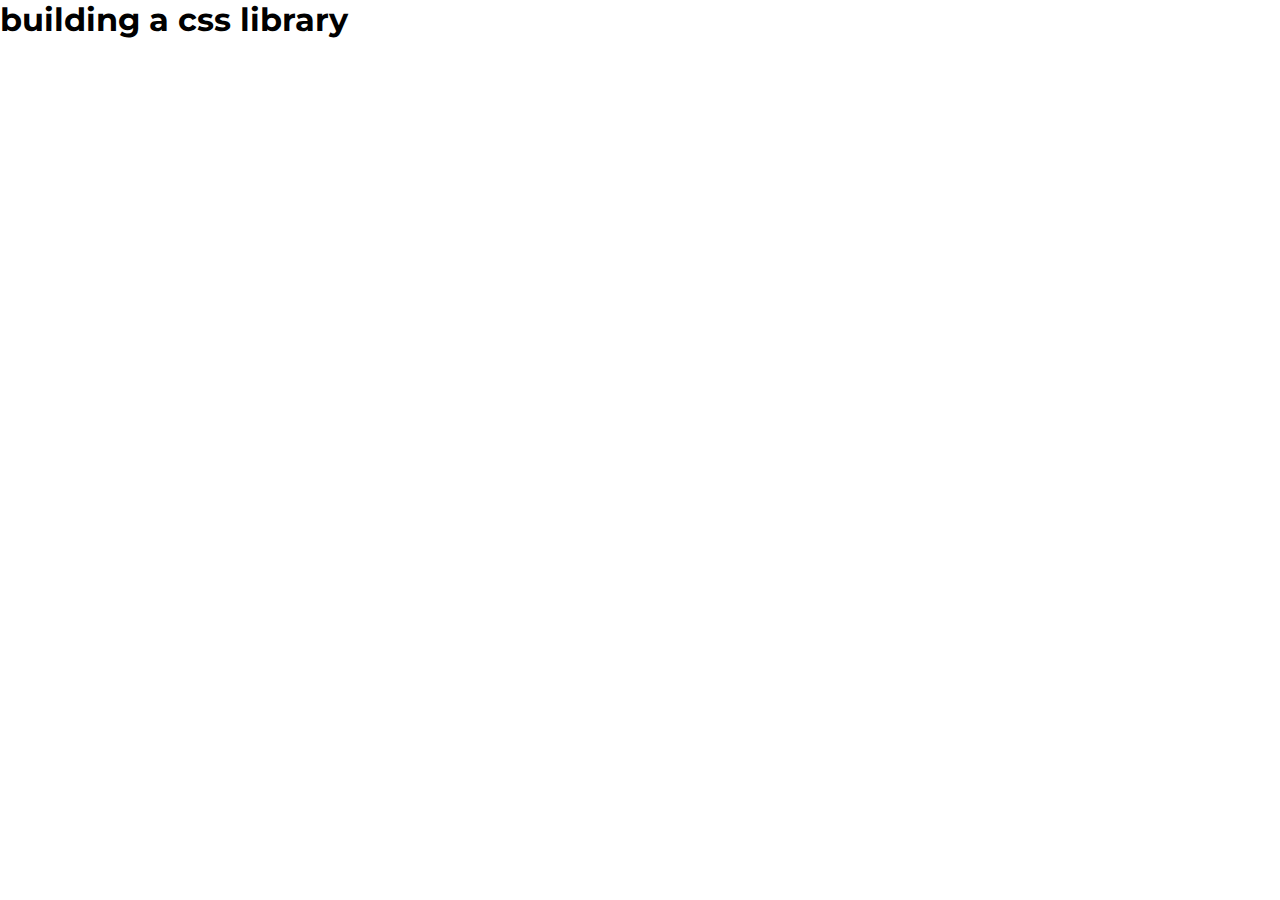
==== index.html @ c002b83b "add git to project" ====
<!DOCTYPE html>
<html lang="en">
<head>
    <meta charset="UTF-8">
    <meta http-equiv="X-UA-Compatible" content="IE=edge">
    <meta name="viewport" content="width=device-width, initial-scale=1.0">
    <link rel="stylesheet" href="./styles/main.css">
    <title>styler-mahdi</title>
</head>
<body>
    <h1>building a css library</h1>

</body>
</html>
---- styles/main.css ----
@import url("https://fonts.googleapis.com/css2?family=Rubik+Gemstones&display=swap");
@import url("https://fonts.googleapis.com/css2?family=Caveat&display=swap");
@import url("https://fonts.googleapis.com/css2?family=Montserrat&display=swap");
* {
  margin: 0;
}

body {
  font-family: "Montserrat";
}

ul {
  list-style-type: none;
}

a {
  text-decoration: none;
}/*# sourceMappingURL=main.css.map */
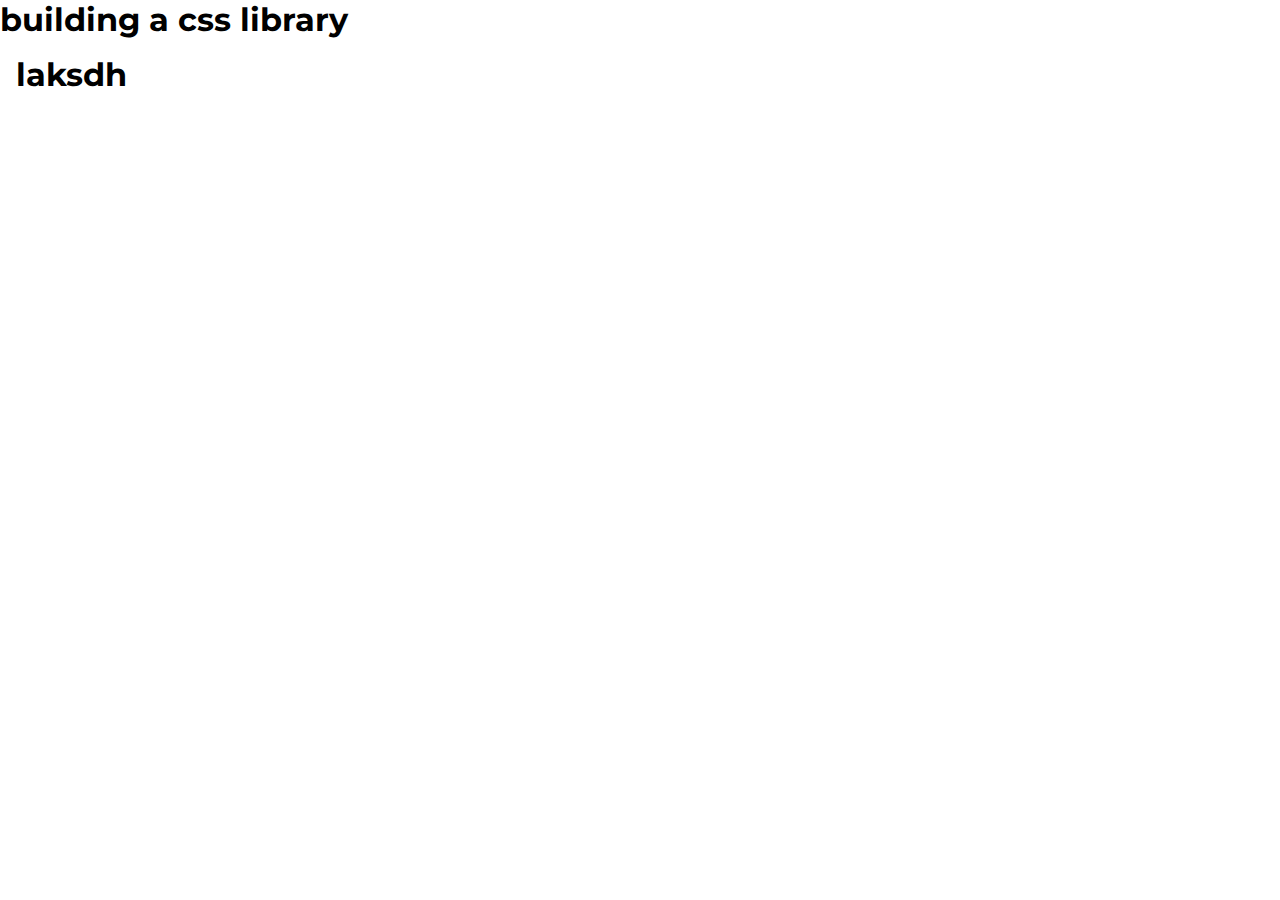
==== commit 215bc1e2: "adding creating text styles" ====
--- a/index.html
+++ b/index.html
@@ -8,7 +8,8 @@
     <title>styler-mahdi</title>
 </head>
 <body>
-    <h1>building a css library</h1>
-
+    <h1 class="gap-2">building a css library
+        <p>laksdh</p>
+    </h1>
 </body>
 </html>--- a/styles/main.css
+++ b/styles/main.css
@@ -15,4 +15,471 @@
 
 a {
   text-decoration: none;
+}
+
+.container {
+  width: 100vw;
+  margin: 0 auto;
+  padding: 0 1.5rem;
+  box-sizing: border-box;
+}
+
+.row {
+  display: flex;
+  flex-wrap: wrap;
+}
+
+.gap-0 > * {
+  padding: 0;
+}
+
+.gap-1 > * {
+  padding: 0.8rem;
+}
+
+.gap-2 > * {
+  padding: 1rem;
+}
+
+.gap-3 > * {
+  padding: 1.5rem;
+}
+
+.gap-4 > * {
+  padding: 1.8rem;
+}
+
+.gap-5 > * {
+  padding: 2.2rem;
+}
+
+.justify-content-flex-start {
+  justify-content: flex-start;
+}
+
+.justify-content-flex-end {
+  justify-content: flex-end;
+}
+
+.justify-content-center {
+  justify-content: center;
+}
+
+.justify-content-space-between {
+  justify-content: space-between;
+}
+
+.justify-content-space-around {
+  justify-content: space-around;
+}
+
+@media (min-width: 0) {
+  .col-1-s {
+    box-sizing: border-box;
+    flex-grow: 0;
+    width: 6.25% !important;
+  }
+  .col-2-s {
+    box-sizing: border-box;
+    flex-grow: 0;
+    width: 12.5% !important;
+  }
+  .col-3-s {
+    box-sizing: border-box;
+    flex-grow: 0;
+    width: 18.75% !important;
+  }
+  .col-4-s {
+    box-sizing: border-box;
+    flex-grow: 0;
+    width: 25% !important;
+  }
+  .col-5-s {
+    box-sizing: border-box;
+    flex-grow: 0;
+    width: 31.25% !important;
+  }
+  .col-6-s {
+    box-sizing: border-box;
+    flex-grow: 0;
+    width: 37.5% !important;
+  }
+  .col-7-s {
+    box-sizing: border-box;
+    flex-grow: 0;
+    width: 43.75% !important;
+  }
+  .col-8-s {
+    box-sizing: border-box;
+    flex-grow: 0;
+    width: 50% !important;
+  }
+  .col-9-s {
+    box-sizing: border-box;
+    flex-grow: 0;
+    width: 56.25% !important;
+  }
+  .col-10-s {
+    box-sizing: border-box;
+    flex-grow: 0;
+    width: 62.5% !important;
+  }
+  .col-11-s {
+    box-sizing: border-box;
+    flex-grow: 0;
+    width: 68.75% !important;
+  }
+  .col-12-s {
+    box-sizing: border-box;
+    flex-grow: 0;
+    width: 75% !important;
+  }
+  .col-13-s {
+    box-sizing: border-box;
+    flex-grow: 0;
+    width: 81.25% !important;
+  }
+  .col-14-s {
+    box-sizing: border-box;
+    flex-grow: 0;
+    width: 87.5% !important;
+  }
+  .col-15-s {
+    box-sizing: border-box;
+    flex-grow: 0;
+    width: 93.75% !important;
+  }
+  .col-16-s {
+    box-sizing: border-box;
+    flex-grow: 0;
+    width: 100% !important;
+  }
+}
+@media (min-width: 480px) {
+  .col-1-sm {
+    box-sizing: border-box;
+    flex-grow: 0;
+    width: 6.25% !important;
+  }
+  .col-2-sm {
+    box-sizing: border-box;
+    flex-grow: 0;
+    width: 12.5% !important;
+  }
+  .col-3-sm {
+    box-sizing: border-box;
+    flex-grow: 0;
+    width: 18.75% !important;
+  }
+  .col-4-sm {
+    box-sizing: border-box;
+    flex-grow: 0;
+    width: 25% !important;
+  }
+  .col-5-sm {
+    box-sizing: border-box;
+    flex-grow: 0;
+    width: 31.25% !important;
+  }
+  .col-6-sm {
+    box-sizing: border-box;
+    flex-grow: 0;
+    width: 37.5% !important;
+  }
+  .col-7-sm {
+    box-sizing: border-box;
+    flex-grow: 0;
+    width: 43.75% !important;
+  }
+  .col-8-sm {
+    box-sizing: border-box;
+    flex-grow: 0;
+    width: 50% !important;
+  }
+  .col-9-sm {
+    box-sizing: border-box;
+    flex-grow: 0;
+    width: 56.25% !important;
+  }
+  .col-10-sm {
+    box-sizing: border-box;
+    flex-grow: 0;
+    width: 62.5% !important;
+  }
+  .col-11-sm {
+    box-sizing: border-box;
+    flex-grow: 0;
+    width: 68.75% !important;
+  }
+  .col-12-sm {
+    box-sizing: border-box;
+    flex-grow: 0;
+    width: 75% !important;
+  }
+  .col-13-sm {
+    box-sizing: border-box;
+    flex-grow: 0;
+    width: 81.25% !important;
+  }
+  .col-14-sm {
+    box-sizing: border-box;
+    flex-grow: 0;
+    width: 87.5% !important;
+  }
+  .col-15-sm {
+    box-sizing: border-box;
+    flex-grow: 0;
+    width: 93.75% !important;
+  }
+  .col-16-sm {
+    box-sizing: border-box;
+    flex-grow: 0;
+    width: 100% !important;
+  }
+}
+@media (min-width: 720px) {
+  .col-1-md {
+    box-sizing: border-box;
+    flex-grow: 0;
+    width: 6.25% !important;
+  }
+  .col-2-md {
+    box-sizing: border-box;
+    flex-grow: 0;
+    width: 12.5% !important;
+  }
+  .col-3-md {
+    box-sizing: border-box;
+    flex-grow: 0;
+    width: 18.75% !important;
+  }
+  .col-4-md {
+    box-sizing: border-box;
+    flex-grow: 0;
+    width: 25% !important;
+  }
+  .col-5-md {
+    box-sizing: border-box;
+    flex-grow: 0;
+    width: 31.25% !important;
+  }
+  .col-6-md {
+    box-sizing: border-box;
+    flex-grow: 0;
+    width: 37.5% !important;
+  }
+  .col-7-md {
+    box-sizing: border-box;
+    flex-grow: 0;
+    width: 43.75% !important;
+  }
+  .col-8-md {
+    box-sizing: border-box;
+    flex-grow: 0;
+    width: 50% !important;
+  }
+  .col-9-md {
+    box-sizing: border-box;
+    flex-grow: 0;
+    width: 56.25% !important;
+  }
+  .col-10-md {
+    box-sizing: border-box;
+    flex-grow: 0;
+    width: 62.5% !important;
+  }
+  .col-11-md {
+    box-sizing: border-box;
+    flex-grow: 0;
+    width: 68.75% !important;
+  }
+  .col-12-md {
+    box-sizing: border-box;
+    flex-grow: 0;
+    width: 75% !important;
+  }
+  .col-13-md {
+    box-sizing: border-box;
+    flex-grow: 0;
+    width: 81.25% !important;
+  }
+  .col-14-md {
+    box-sizing: border-box;
+    flex-grow: 0;
+    width: 87.5% !important;
+  }
+  .col-15-md {
+    box-sizing: border-box;
+    flex-grow: 0;
+    width: 93.75% !important;
+  }
+  .col-16-md {
+    box-sizing: border-box;
+    flex-grow: 0;
+    width: 100% !important;
+  }
+}
+@media (min-width: 960px) {
+  .col-1-lg {
+    box-sizing: border-box;
+    flex-grow: 0;
+    width: 6.25% !important;
+  }
+  .col-2-lg {
+    box-sizing: border-box;
+    flex-grow: 0;
+    width: 12.5% !important;
+  }
+  .col-3-lg {
+    box-sizing: border-box;
+    flex-grow: 0;
+    width: 18.75% !important;
+  }
+  .col-4-lg {
+    box-sizing: border-box;
+    flex-grow: 0;
+    width: 25% !important;
+  }
+  .col-5-lg {
+    box-sizing: border-box;
+    flex-grow: 0;
+    width: 31.25% !important;
+  }
+  .col-6-lg {
+    box-sizing: border-box;
+    flex-grow: 0;
+    width: 37.5% !important;
+  }
+  .col-7-lg {
+    box-sizing: border-box;
+    flex-grow: 0;
+    width: 43.75% !important;
+  }
+  .col-8-lg {
+    box-sizing: border-box;
+    flex-grow: 0;
+    width: 50% !important;
+  }
+  .col-9-lg {
+    box-sizing: border-box;
+    flex-grow: 0;
+    width: 56.25% !important;
+  }
+  .col-10-lg {
+    box-sizing: border-box;
+    flex-grow: 0;
+    width: 62.5% !important;
+  }
+  .col-11-lg {
+    box-sizing: border-box;
+    flex-grow: 0;
+    width: 68.75% !important;
+  }
+  .col-12-lg {
+    box-sizing: border-box;
+    flex-grow: 0;
+    width: 75% !important;
+  }
+  .col-13-lg {
+    box-sizing: border-box;
+    flex-grow: 0;
+    width: 81.25% !important;
+  }
+  .col-14-lg {
+    box-sizing: border-box;
+    flex-grow: 0;
+    width: 87.5% !important;
+  }
+  .col-15-lg {
+    box-sizing: border-box;
+    flex-grow: 0;
+    width: 93.75% !important;
+  }
+  .col-16-lg {
+    box-sizing: border-box;
+    flex-grow: 0;
+    width: 100% !important;
+  }
+}
+@media (min-width: ) {
+  .col-1-xlg {
+    box-sizing: border-box;
+    flex-grow: 0;
+    width: 6.25% !important;
+  }
+  .col-2-xlg {
+    box-sizing: border-box;
+    flex-grow: 0;
+    width: 12.5% !important;
+  }
+  .col-3-xlg {
+    box-sizing: border-box;
+    flex-grow: 0;
+    width: 18.75% !important;
+  }
+  .col-4-xlg {
+    box-sizing: border-box;
+    flex-grow: 0;
+    width: 25% !important;
+  }
+  .col-5-xlg {
+    box-sizing: border-box;
+    flex-grow: 0;
+    width: 31.25% !important;
+  }
+  .col-6-xlg {
+    box-sizing: border-box;
+    flex-grow: 0;
+    width: 37.5% !important;
+  }
+  .col-7-xlg {
+    box-sizing: border-box;
+    flex-grow: 0;
+    width: 43.75% !important;
+  }
+  .col-8-xlg {
+    box-sizing: border-box;
+    flex-grow: 0;
+    width: 50% !important;
+  }
+  .col-9-xlg {
+    box-sizing: border-box;
+    flex-grow: 0;
+    width: 56.25% !important;
+  }
+  .col-10-xlg {
+    box-sizing: border-box;
+    flex-grow: 0;
+    width: 62.5% !important;
+  }
+  .col-11-xlg {
+    box-sizing: border-box;
+    flex-grow: 0;
+    width: 68.75% !important;
+  }
+  .col-12-xlg {
+    box-sizing: border-box;
+    flex-grow: 0;
+    width: 75% !important;
+  }
+  .col-13-xlg {
+    box-sizing: border-box;
+    flex-grow: 0;
+    width: 81.25% !important;
+  }
+  .col-14-xlg {
+    box-sizing: border-box;
+    flex-grow: 0;
+    width: 87.5% !important;
+  }
+  .col-15-xlg {
+    box-sizing: border-box;
+    flex-grow: 0;
+    width: 93.75% !important;
+  }
+  .col-16-xlg {
+    box-sizing: border-box;
+    flex-grow: 0;
+    width: 100% !important;
+  }
 }/*# sourceMappingURL=main.css.map */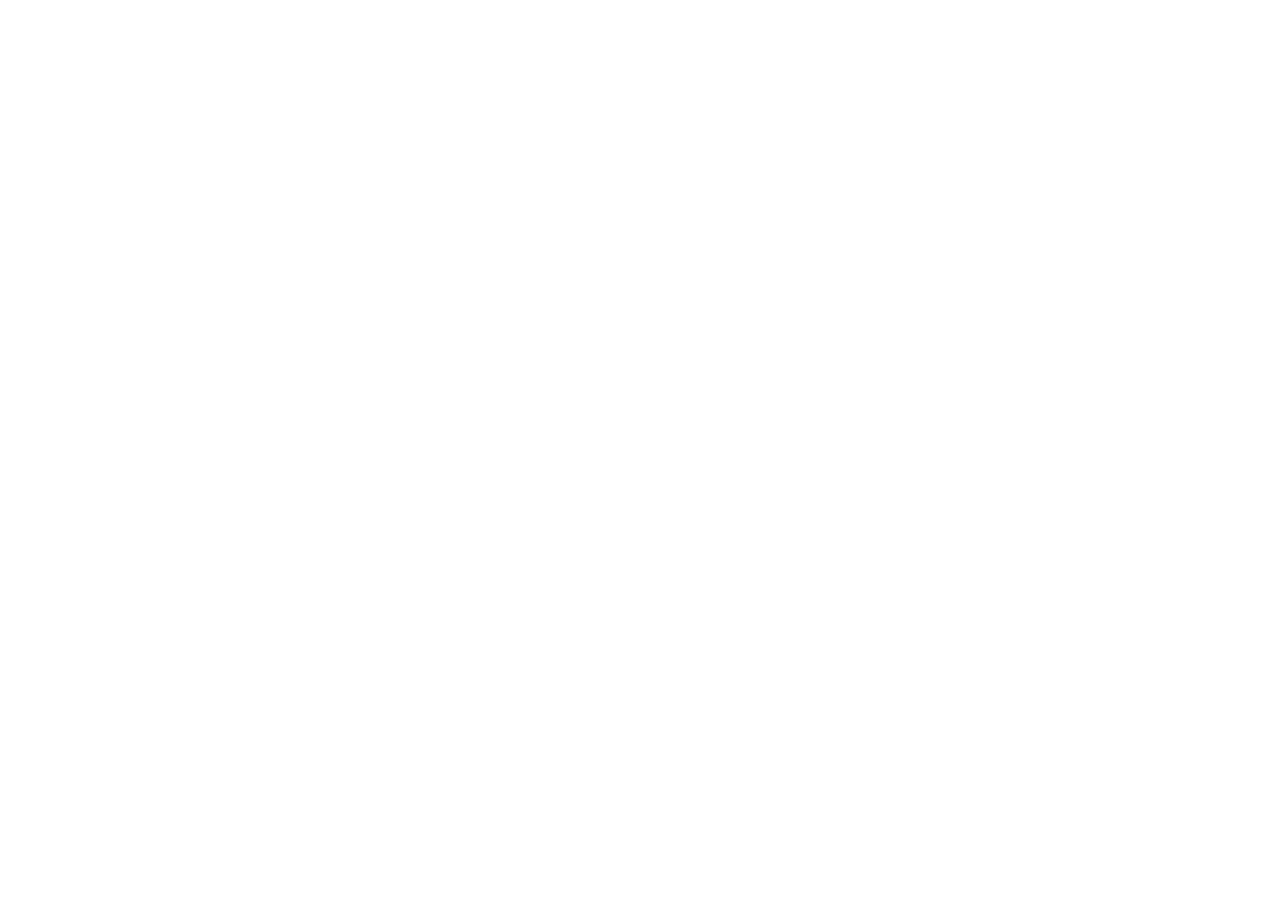
==== commit b31d97f5: "end sass" ====
--- a/index.html
+++ b/index.html
@@ -8,8 +8,6 @@
     <title>styler-mahdi</title>
 </head>
 <body>
-    <h1 class="gap-2">building a css library
-        <p>laksdh</p>
-    </h1>
+   
 </body>
 </html>--- a/styles/main.css
+++ b/styles/main.css
@@ -1,6 +1,138 @@
 @import url("https://fonts.googleapis.com/css2?family=Rubik+Gemstones&display=swap");
 @import url("https://fonts.googleapis.com/css2?family=Caveat&display=swap");
 @import url("https://fonts.googleapis.com/css2?family=Montserrat&display=swap");
+.text-primary {
+  color: rgb(133, 46, 209);
+}
+
+.hover-text-primary:hover {
+  color: rgb(133, 46, 209);
+}
+
+.bg-primary {
+  background-color: rgb(133, 46, 209);
+}
+
+.text-secondary {
+  color: rgb(108, 108, 108);
+}
+
+.hover-text-secondary:hover {
+  color: rgb(108, 108, 108);
+}
+
+.bg-secondary {
+  background-color: rgb(108, 108, 108);
+}
+
+.text-info {
+  color: rgb(0, 200, 255);
+}
+
+.hover-text-info:hover {
+  color: rgb(0, 200, 255);
+}
+
+.bg-info {
+  background-color: rgb(0, 200, 255);
+}
+
+.text-blue {
+  color: #252be2;
+}
+
+.hover-text-blue:hover {
+  color: #252be2;
+}
+
+.bg-blue {
+  background-color: #252be2;
+}
+
+.text-red {
+  color: #d81c1c;
+}
+
+.hover-text-red:hover {
+  color: #d81c1c;
+}
+
+.bg-red {
+  background-color: #d81c1c;
+}
+
+.text-yellow {
+  color: #e0e014;
+}
+
+.hover-text-yellow:hover {
+  color: #e0e014;
+}
+
+.bg-yellow {
+  background-color: #e0e014;
+}
+
+.text-green {
+  color: #14dc2e;
+}
+
+.hover-text-green:hover {
+  color: #14dc2e;
+}
+
+.bg-green {
+  background-color: #14dc2e;
+}
+
+.text-orange {
+  color: #ffb429;
+}
+
+.hover-text-orange:hover {
+  color: #ffb429;
+}
+
+.bg-orange {
+  background-color: #ffb429;
+}
+
+.text-black {
+  color: black;
+}
+
+.hover-text-black:hover {
+  color: black;
+}
+
+.bg-black {
+  background-color: black;
+}
+
+.text-white {
+  color: white;
+}
+
+.hover-text-white:hover {
+  color: white;
+}
+
+.bg-white {
+  background-color: white;
+}
+
+.text-light {
+  color: rgb(193, 191, 191);
+}
+
+.hover-text-light:hover {
+  color: rgb(193, 191, 191);
+}
+
+.bg-light {
+  background-color: rgb(193, 191, 191);
+}
+
 * {
   margin: 0;
 }
@@ -401,7 +533,7 @@
     width: 100% !important;
   }
 }
-@media (min-width: ) {
+@media (min-width: 1200px) {
   .col-1-xlg {
     box-sizing: border-box;
     flex-grow: 0;
@@ -482,4 +614,715 @@
     flex-grow: 0;
     width: 100% !important;
   }
+}
+.p-1 {
+  padding: 1rem;
+}
+
+.p-2 {
+  padding: 2rem;
+}
+
+.p-3 {
+  padding: 3rem;
+}
+
+.p-4 {
+  padding: 4rem;
+}
+
+.p-5 {
+  padding: 5rem;
+}
+
+.m-1 {
+  margin: 1rem;
+}
+
+.m-2 {
+  margin: 2rem;
+}
+
+.m-3 {
+  margin: 3rem;
+}
+
+.m-4 {
+  margin: 4rem;
+}
+
+.m-5 {
+  margin: 5rem;
+}
+
+.pr-1 {
+  padding-right: 1rem;
+}
+
+.pr-2 {
+  padding-right: 2rem;
+}
+
+.pr-3 {
+  padding-right: 3rem;
+}
+
+.pr-4 {
+  padding-right: 4rem;
+}
+
+.pr-5 {
+  padding-right: 5rem;
+}
+
+.pl-1 {
+  padding-left: 1rem;
+}
+
+.pl-2 {
+  padding-left: 2rem;
+}
+
+.pl-3 {
+  padding-left: 3rem;
+}
+
+.pl-4 {
+  padding-left: 4rem;
+}
+
+.pl-5 {
+  padding-left: 5rem;
+}
+
+.pt-1 {
+  padding-top: 1rem;
+}
+
+.pt-2 {
+  padding-top: 2rem;
+}
+
+.pt-3 {
+  padding-top: 3rem;
+}
+
+.pt-4 {
+  padding-top: 4rem;
+}
+
+.pt-5 {
+  padding-top: 5rem;
+}
+
+.pb-1 {
+  padding-bottom: 1rem;
+}
+
+.pb-2 {
+  padding-bottom: 2rem;
+}
+
+.pb-3 {
+  padding-bottom: 3rem;
+}
+
+.pb-4 {
+  padding-bottom: 4rem;
+}
+
+.pb-5 {
+  padding-bottom: 5rem;
+}
+
+.mt-1 {
+  margin-top: 1rem;
+}
+
+.mt-2 {
+  margin-top: 2rem;
+}
+
+.mt-3 {
+  margin-top: 3rem;
+}
+
+.mt-4 {
+  margin-top: 4rem;
+}
+
+.mt-5 {
+  margin-top: 5rem;
+}
+
+.mr-1 {
+  margin-right: 1rem;
+}
+
+.mr-2 {
+  margin-right: 2rem;
+}
+
+.mr-3 {
+  margin-right: 3rem;
+}
+
+.mr-4 {
+  margin-right: 4rem;
+}
+
+.mr-5 {
+  margin-right: 5rem;
+}
+
+.ml-1 {
+  margin-left: 1rem;
+}
+
+.ml-2 {
+  margin-left: 2rem;
+}
+
+.ml-3 {
+  margin-left: 3rem;
+}
+
+.ml-4 {
+  margin-left: 4rem;
+}
+
+.ml-5 {
+  margin-left: 5rem;
+}
+
+.mb-1 {
+  margin-bottom: 1rem;
+}
+
+.mb-2 {
+  margin-bottom: 2rem;
+}
+
+.mb-3 {
+  margin-bottom: 3rem;
+}
+
+.mb-4 {
+  margin-bottom: 4rem;
+}
+
+.mb-5 {
+  margin-bottom: 5rem;
+}
+
+.o-1 {
+  opacity: 0.1;
+}
+
+.o-2 {
+  opacity: 0.2;
+}
+
+.o-3 {
+  opacity: 0.3;
+}
+
+.o-4 {
+  opacity: 0.4;
+}
+
+.o-5 {
+  opacity: 0.5;
+}
+
+.o-6 {
+  opacity: 0.6;
+}
+
+.o-7 {
+  opacity: 0.7;
+}
+
+.o-8 {
+  opacity: 0.8;
+}
+
+.o-9 {
+  opacity: 0.9;
+}
+
+.o-10 {
+  opacity: 1;
+}
+
+.radius-1 {
+  border-radius: 0.1rem;
+}
+
+.radius-2 {
+  border-radius: 0.2rem;
+}
+
+.radius-3 {
+  border-radius: 0.3rem;
+}
+
+.radius-4 {
+  border-radius: 0.4rem;
+}
+
+.radius-5 {
+  border-radius: 0.5rem;
+}
+
+.radius-6 {
+  border-radius: 0.6rem;
+}
+
+.radius-7 {
+  border-radius: 0.7rem;
+}
+
+.radius-8 {
+  border-radius: 0.8rem;
+}
+
+.radius-9 {
+  border-radius: 0.9rem;
+}
+
+.radius-10 {
+  border-radius: 1rem;
+}
+
+.rounded {
+  border-radius: 50%;
+}
+
+.d-none {
+  display: none;
+}
+
+.d-block {
+  display: block;
+}
+
+.d-flex {
+  display: flex;
+}
+
+.d-inline {
+  display: inline;
+}
+
+.d-inline-block {
+  display: inline-block;
+}
+
+.card {
+  display: block;
+  padding: 1rem;
+  border: 1rem solid rgb(213, 206, 206);
+  box-shadow: 1rem;
+  border-radius: 0.3rem;
+}
+.card .card-title {
+  font-size: 1rem;
+  padding-bottom: 1rem;
+  font-weight: 700;
+}
+.card .card-body {
+  font-size: 1rem;
+}
+.card .card-body a {
+  text-decoration: underline;
+}
+.card .card-footer {
+  color: rgb(215, 199, 199);
+  font-size: 1.2rem;
+}
+
+.navbar, .navbar-light, .navbar-white, .navbar-black, .navbar-orange, .navbar-green, .navbar-yellow, .navbar-red, .navbar-blue, .navbar-info, .navbar-secondary, .navbar-primary {
+  width: 100%;
+  display: flex;
+  align-items: center;
+  justify-content: space-between;
+  box-sizing: border-box;
+}
+
+.navbar, .navbar-light, .navbar-white, .navbar-black, .navbar-orange, .navbar-green, .navbar-yellow, .navbar-red, .navbar-blue, .navbar-info, .navbar-secondary, .navbar-primary {
+  padding: 1.2rem;
+  box-shadow: 1px 4px 7px rgba(14, 13, 13, 0.1);
+}
+.navbar .navbar-brand, .navbar-light .navbar-brand, .navbar-white .navbar-brand, .navbar-black .navbar-brand, .navbar-orange .navbar-brand, .navbar-green .navbar-brand, .navbar-yellow .navbar-brand, .navbar-red .navbar-brand, .navbar-blue .navbar-brand, .navbar-info .navbar-brand, .navbar-secondary .navbar-brand, .navbar-primary .navbar-brand {
+  font-family: "Rubik Gemstones";
+  font-size: 2.2 rem;
+}
+.navbar .navbar-items, .navbar-light .navbar-items, .navbar-white .navbar-items, .navbar-black .navbar-items, .navbar-orange .navbar-items, .navbar-green .navbar-items, .navbar-yellow .navbar-items, .navbar-red .navbar-items, .navbar-blue .navbar-items, .navbar-info .navbar-items, .navbar-secondary .navbar-items, .navbar-primary .navbar-items {
+  display: flex;
+  align-items: center;
+  justify-content: flex-end;
+}
+.navbar .navbar-items > *, .navbar-light .navbar-items > *, .navbar-white .navbar-items > *, .navbar-black .navbar-items > *, .navbar-orange .navbar-items > *, .navbar-green .navbar-items > *, .navbar-yellow .navbar-items > *, .navbar-red .navbar-items > *, .navbar-blue .navbar-items > *, .navbar-info .navbar-items > *, .navbar-secondary .navbar-items > *, .navbar-primary .navbar-items > * {
+  margin: 0 5px;
+}
+
+.navbar-primary {
+  background-color: rgb(133, 46, 209);
+}
+
+.navbar-secondary {
+  background-color: rgb(108, 108, 108);
+}
+
+.navbar-info {
+  background-color: rgb(0, 200, 255);
+}
+
+.navbar-blue {
+  background-color: #252be2;
+}
+
+.navbar-red {
+  background-color: #d81c1c;
+}
+
+.navbar-yellow {
+  background-color: #e0e014;
+}
+
+.navbar-green {
+  background-color: #14dc2e;
+}
+
+.navbar-orange {
+  background-color: #ffb429;
+}
+
+.navbar-black {
+  background-color: black;
+}
+
+.navbar-white {
+  background-color: white;
+}
+
+.navbar-light {
+  background-color: rgb(193, 191, 191);
+}
+
+.note {
+  font-family: "Caveat";
+}
+
+.mark {
+  font-family: "Rubik Gemstones";
+  font-size: 2rem;
+}
+
+.btn {
+  text-decoration: none;
+  cursor: pointer;
+  display: inline-block;
+  border: 0;
+  padding: 1rem;
+  border-radius: 1rem;
+  background-color: #fff;
+}
+
+.btn-primary {
+  text-decoration: none;
+  cursor: pointer;
+  display: inline-block;
+  border: 0;
+  padding: 1rem;
+  border-radius: 1rem;
+  background-color: rgb(133, 46, 209);
+}
+.btn-primary:hover {
+  background-color: #964bd7;
+}
+
+.btn-outline-primary {
+  text-decoration: none;
+  cursor: pointer;
+  display: inline-block;
+  border: 0;
+  padding: 1rem;
+  border-radius: 1rem;
+  background-color: #fff;
+  border: 1rem solid rgb(133, 46, 209);
+}
+.btn-outline-primary:hover {
+  background-color: rgb(133, 46, 209);
+}
+
+.btn-secondary {
+  text-decoration: none;
+  cursor: pointer;
+  display: inline-block;
+  border: 0;
+  padding: 1rem;
+  border-radius: 1rem;
+  background-color: rgb(108, 108, 108);
+}
+.btn-secondary:hover {
+  background-color: #7e7e7e;
+}
+
+.btn-outline-secondary {
+  text-decoration: none;
+  cursor: pointer;
+  display: inline-block;
+  border: 0;
+  padding: 1rem;
+  border-radius: 1rem;
+  background-color: #fff;
+  border: 1rem solid rgb(108, 108, 108);
+}
+.btn-outline-secondary:hover {
+  background-color: rgb(108, 108, 108);
+}
+
+.btn-info {
+  text-decoration: none;
+  cursor: pointer;
+  display: inline-block;
+  border: 0;
+  padding: 1rem;
+  border-radius: 1rem;
+  background-color: rgb(0, 200, 255);
+}
+.btn-info:hover {
+  background-color: #24d0ff;
+}
+
+.btn-outline-info {
+  text-decoration: none;
+  cursor: pointer;
+  display: inline-block;
+  border: 0;
+  padding: 1rem;
+  border-radius: 1rem;
+  background-color: #fff;
+  border: 1rem solid rgb(0, 200, 255);
+}
+.btn-outline-info:hover {
+  background-color: rgb(0, 200, 255);
+}
+
+.btn-blue {
+  text-decoration: none;
+  cursor: pointer;
+  display: inline-block;
+  border: 0;
+  padding: 1rem;
+  border-radius: 1rem;
+  background-color: #252be2;
+}
+.btn-blue:hover {
+  background-color: #454ae6;
+}
+
+.btn-outline-blue {
+  text-decoration: none;
+  cursor: pointer;
+  display: inline-block;
+  border: 0;
+  padding: 1rem;
+  border-radius: 1rem;
+  background-color: #fff;
+  border: 1rem solid #252be2;
+}
+.btn-outline-blue:hover {
+  background-color: #252be2;
+}
+
+.btn-red {
+  text-decoration: none;
+  cursor: pointer;
+  display: inline-block;
+  border: 0;
+  padding: 1rem;
+  border-radius: 1rem;
+  background-color: #d81c1c;
+}
+.btn-red:hover {
+  background-color: #e53333;
+}
+
+.btn-outline-red {
+  text-decoration: none;
+  cursor: pointer;
+  display: inline-block;
+  border: 0;
+  padding: 1rem;
+  border-radius: 1rem;
+  background-color: #fff;
+  border: 1rem solid #d81c1c;
+}
+.btn-outline-red:hover {
+  background-color: #d81c1c;
+}
+
+.btn-yellow {
+  text-decoration: none;
+  cursor: pointer;
+  display: inline-block;
+  border: 0;
+  padding: 1rem;
+  border-radius: 1rem;
+  background-color: #e0e014;
+}
+.btn-yellow:hover {
+  background-color: #ecec2c;
+}
+
+.btn-outline-yellow {
+  text-decoration: none;
+  cursor: pointer;
+  display: inline-block;
+  border: 0;
+  padding: 1rem;
+  border-radius: 1rem;
+  background-color: #fff;
+  border: 1rem solid #e0e014;
+}
+.btn-outline-yellow:hover {
+  background-color: #e0e014;
+}
+
+.btn-green {
+  text-decoration: none;
+  cursor: pointer;
+  display: inline-block;
+  border: 0;
+  padding: 1rem;
+  border-radius: 1rem;
+  background-color: #14dc2e;
+}
+.btn-green:hover {
+  background-color: #28eb42;
+}
+
+.btn-outline-green {
+  text-decoration: none;
+  cursor: pointer;
+  display: inline-block;
+  border: 0;
+  padding: 1rem;
+  border-radius: 1rem;
+  background-color: #fff;
+  border: 1rem solid #14dc2e;
+}
+.btn-outline-green:hover {
+  background-color: #14dc2e;
+}
+
+.btn-orange {
+  text-decoration: none;
+  cursor: pointer;
+  display: inline-block;
+  border: 0;
+  padding: 1rem;
+  border-radius: 1rem;
+  background-color: #ffb429;
+}
+.btn-orange:hover {
+  background-color: #ffc14d;
+}
+
+.btn-outline-orange {
+  text-decoration: none;
+  cursor: pointer;
+  display: inline-block;
+  border: 0;
+  padding: 1rem;
+  border-radius: 1rem;
+  background-color: #fff;
+  border: 1rem solid #ffb429;
+}
+.btn-outline-orange:hover {
+  background-color: #ffb429;
+}
+
+.btn-black {
+  text-decoration: none;
+  cursor: pointer;
+  display: inline-block;
+  border: 0;
+  padding: 1rem;
+  border-radius: 1rem;
+  background-color: black;
+}
+.btn-black:hover {
+  background-color: #121212;
+}
+
+.btn-outline-black {
+  text-decoration: none;
+  cursor: pointer;
+  display: inline-block;
+  border: 0;
+  padding: 1rem;
+  border-radius: 1rem;
+  background-color: #fff;
+  border: 1rem solid black;
+}
+.btn-outline-black:hover {
+  background-color: black;
+}
+
+.btn-white {
+  text-decoration: none;
+  cursor: pointer;
+  display: inline-block;
+  border: 0;
+  padding: 1rem;
+  border-radius: 1rem;
+  background-color: white;
+}
+.btn-white:hover {
+  background-color: white;
+}
+
+.btn-outline-white {
+  text-decoration: none;
+  cursor: pointer;
+  display: inline-block;
+  border: 0;
+  padding: 1rem;
+  border-radius: 1rem;
+  background-color: #fff;
+  border: 1rem solid white;
+}
+.btn-outline-white:hover {
+  background-color: white;
+}
+
+.btn-light {
+  text-decoration: none;
+  cursor: pointer;
+  display: inline-block;
+  border: 0;
+  padding: 1rem;
+  border-radius: 1rem;
+  background-color: rgb(193, 191, 191);
+}
+.btn-light:hover {
+  background-color: #d3d1d1;
+}
+
+.btn-outline-light {
+  text-decoration: none;
+  cursor: pointer;
+  display: inline-block;
+  border: 0;
+  padding: 1rem;
+  border-radius: 1rem;
+  background-color: #fff;
+  border: 1rem solid rgb(193, 191, 191);
+}
+.btn-outline-light:hover {
+  background-color: rgb(193, 191, 191);
 }/*# sourceMappingURL=main.css.map */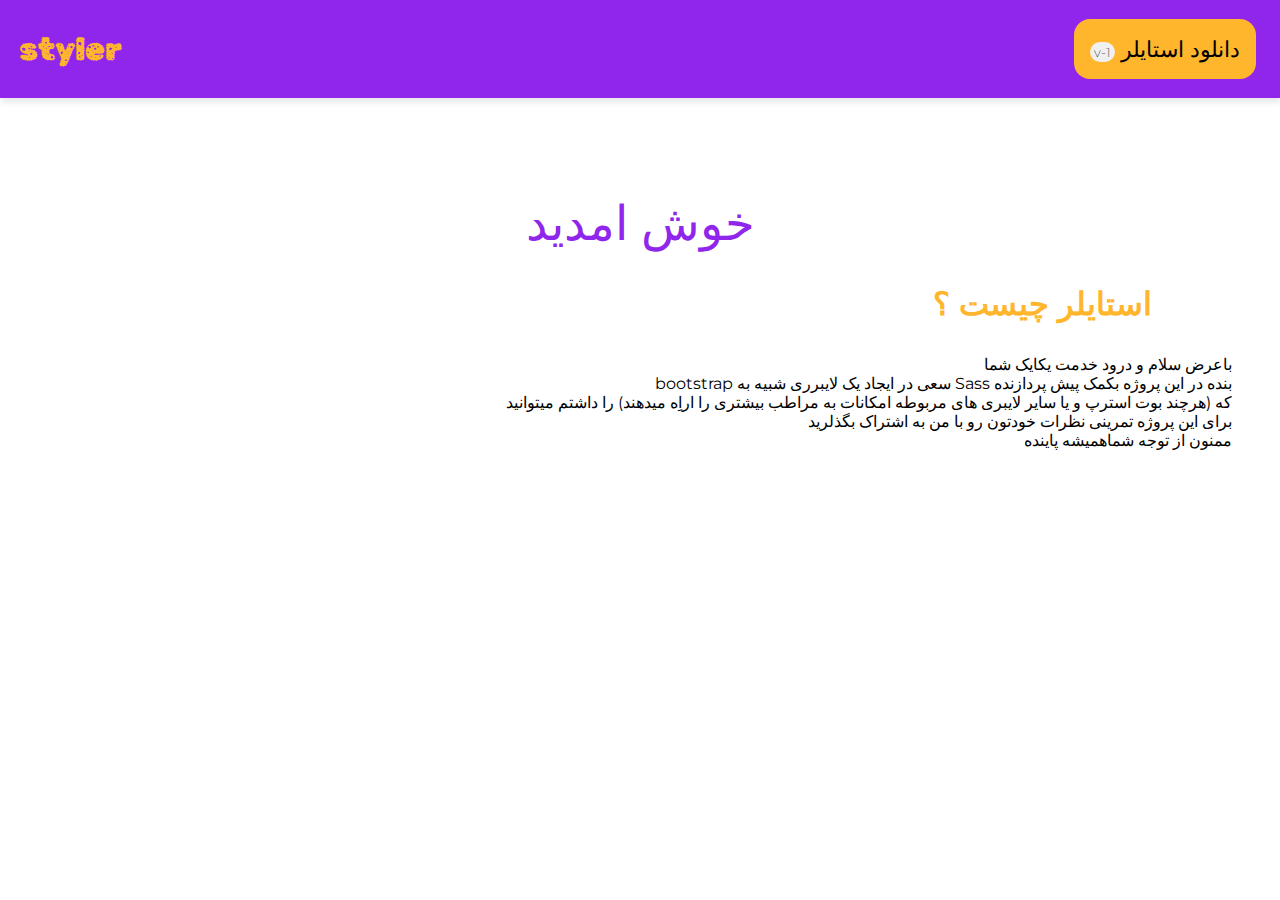
==== commit d2889b81: "building a document" ====
--- a/index.html
+++ b/index.html
@@ -8,6 +8,31 @@
     <title>styler-mahdi</title>
 </head>
 <body>
-   
+   <header>
+    <div class="navbar navbar-primary">
+        <div class="navbar-brand text-orange">
+            styler
+        </div>
+        <div class="navbar-items">
+            <a href="#" class="text-black btn btn-orange "><span class="badge badge-light ">v-1</span> دانلود استایلر</a>
+        </div>
+    </div>
+   </header>
+   <!-- ------------------------------->
+   <div class="container">
+    <div class="d-flex justify-content-center align-items-center mt-4 p-2 "><p class="text-primary font-5">خوش امدید</p></div>
+        <div dir="rtl" class="intro">
+            <h1 class="text-orange  mb-2 mr-5">استایلر چیست ؟</h1>
+            <p>باعرض سلام و درود خدمت یکایک شما 
+                <br>
+                بنده در این پروژه بکمک پیش پردازنده Sass سعی در ایجاد یک لایبرری شبیه به bootstrap <br> که (هرچند بوت استرپ و یا سایر لایبری های مربوطه امکانات به مراطب بیشتری را اراِه میدهند) را داشتم 
+                میتوانید  <br>برای این پروژه تمرینی نظرات خودتون رو با من به اشتراک بگذلرید
+                <br>
+                ممنون از توجه شماهمیشه پاینده
+            </p>
+
+            <h3></h3>
+        </div>
+   </div>
 </body>
 </html>--- a/styles/main.css
+++ b/styles/main.css
@@ -2,99 +2,99 @@
 @import url("https://fonts.googleapis.com/css2?family=Caveat&display=swap");
 @import url("https://fonts.googleapis.com/css2?family=Montserrat&display=swap");
 .text-primary {
-  color: rgb(133, 46, 209);
+  color: rgb(144, 38, 236);
 }
 
 .hover-text-primary:hover {
-  color: rgb(133, 46, 209);
+  color: rgb(144, 38, 236);
 }
 
 .bg-primary {
-  background-color: rgb(133, 46, 209);
+  background-color: rgb(144, 38, 236);
 }
 
 .text-secondary {
-  color: rgb(108, 108, 108);
+  color: rgb(92, 92, 92);
 }
 
 .hover-text-secondary:hover {
-  color: rgb(108, 108, 108);
+  color: rgb(92, 92, 92);
 }
 
 .bg-secondary {
-  background-color: rgb(108, 108, 108);
+  background-color: rgb(92, 92, 92);
 }
 
 .text-info {
-  color: rgb(0, 200, 255);
+  color: rgb(0, 225, 255);
 }
 
 .hover-text-info:hover {
-  color: rgb(0, 200, 255);
+  color: rgb(0, 225, 255);
 }
 
 .bg-info {
-  background-color: rgb(0, 200, 255);
+  background-color: rgb(0, 225, 255);
 }
 
 .text-blue {
-  color: #252be2;
+  color: #363bde;
 }
 
 .hover-text-blue:hover {
-  color: #252be2;
+  color: #363bde;
 }
 
 .bg-blue {
-  background-color: #252be2;
+  background-color: #363bde;
 }
 
 .text-red {
-  color: #d81c1c;
+  color: #f93b3b;
 }
 
 .hover-text-red:hover {
-  color: #d81c1c;
+  color: #f93b3b;
 }
 
 .bg-red {
-  background-color: #d81c1c;
+  background-color: #f93b3b;
 }
 
 .text-yellow {
-  color: #e0e014;
+  color: #ffff0a;
 }
 
 .hover-text-yellow:hover {
-  color: #e0e014;
+  color: #ffff0a;
 }
 
 .bg-yellow {
-  background-color: #e0e014;
+  background-color: #ffff0a;
 }
 
 .text-green {
-  color: #14dc2e;
+  color: #0bff2c;
 }
 
 .hover-text-green:hover {
-  color: #14dc2e;
+  color: #0bff2c;
 }
 
 .bg-green {
-  background-color: #14dc2e;
+  background-color: #0bff2c;
 }
 
 .text-orange {
-  color: #ffb429;
+  color: #ffb52c;
 }
 
 .hover-text-orange:hover {
-  color: #ffb429;
+  color: #ffb52c;
 }
 
 .bg-orange {
-  background-color: #ffb429;
+  background-color: #ffb52c;
 }
 
 .text-black {
@@ -122,15 +122,15 @@
 }
 
 .text-light {
-  color: rgb(193, 191, 191);
+  color: rgb(240, 240, 240);
 }
 
 .hover-text-light:hover {
-  color: rgb(193, 191, 191);
+  color: rgb(240, 240, 240);
 }
 
 .bg-light {
-  background-color: rgb(193, 191, 191);
+  background-color: rgb(240, 240, 240);
 }
 
 * {
@@ -152,7 +152,7 @@
 .container {
   width: 100vw;
   margin: 0 auto;
-  padding: 0 1.5rem;
+  padding: 0 3rem;
   box-sizing: border-box;
 }
 
@@ -205,6 +205,26 @@
   justify-content: space-around;
 }
 
+.align-items-flex-start {
+  align-items: flex-start;
+}
+
+.align-items-flex-end {
+  align-items: flex-end;
+}
+
+.align-items-center {
+  align-items: center;
+}
+
+.align-items-stretch {
+  align-items: stretch;
+}
+
+.align-items-baseline {
+  align-items: baseline;
+}
+
 @media (min-width: 0) {
   .col-1-s {
     box-sizing: border-box;
@@ -917,6 +937,26 @@
 
 .d-inline-block {
   display: inline-block;
+}
+
+.font-1 {
+  font-size: 1rem;
+}
+
+.font-2 {
+  font-size: 1.5rem;
+}
+
+.font-3 {
+  font-size: 2rem;
+}
+
+.font-4 {
+  font-size: 2.5rem;
+}
+
+.font-5 {
+  font-size: 3rem;
 }
 
 .card {
@@ -956,47 +996,48 @@
 }
 .navbar .navbar-brand, .navbar-light .navbar-brand, .navbar-white .navbar-brand, .navbar-black .navbar-brand, .navbar-orange .navbar-brand, .navbar-green .navbar-brand, .navbar-yellow .navbar-brand, .navbar-red .navbar-brand, .navbar-blue .navbar-brand, .navbar-info .navbar-brand, .navbar-secondary .navbar-brand, .navbar-primary .navbar-brand {
   font-family: "Rubik Gemstones";
-  font-size: 2.2 rem;
+  font-size: 2rem;
 }
 .navbar .navbar-items, .navbar-light .navbar-items, .navbar-white .navbar-items, .navbar-black .navbar-items, .navbar-orange .navbar-items, .navbar-green .navbar-items, .navbar-yellow .navbar-items, .navbar-red .navbar-items, .navbar-blue .navbar-items, .navbar-info .navbar-items, .navbar-secondary .navbar-items, .navbar-primary .navbar-items {
   display: flex;
   align-items: center;
   justify-content: flex-end;
+  font-size: 1.4rem;
 }
 .navbar .navbar-items > *, .navbar-light .navbar-items > *, .navbar-white .navbar-items > *, .navbar-black .navbar-items > *, .navbar-orange .navbar-items > *, .navbar-green .navbar-items > *, .navbar-yellow .navbar-items > *, .navbar-red .navbar-items > *, .navbar-blue .navbar-items > *, .navbar-info .navbar-items > *, .navbar-secondary .navbar-items > *, .navbar-primary .navbar-items > * {
   margin: 0 5px;
 }
 
 .navbar-primary {
-  background-color: rgb(133, 46, 209);
+  background-color: rgb(144, 38, 236);
 }
 
 .navbar-secondary {
-  background-color: rgb(108, 108, 108);
+  background-color: rgb(92, 92, 92);
 }
 
 .navbar-info {
-  background-color: rgb(0, 200, 255);
+  background-color: rgb(0, 225, 255);
 }
 
 .navbar-blue {
-  background-color: #252be2;
+  background-color: #363bde;
 }
 
 .navbar-red {
-  background-color: #d81c1c;
+  background-color: #f93b3b;
 }
 
 .navbar-yellow {
-  background-color: #e0e014;
+  background-color: #ffff0a;
 }
 
 .navbar-green {
-  background-color: #14dc2e;
+  background-color: #0bff2c;
 }
 
 .navbar-orange {
-  background-color: #ffb429;
+  background-color: #ffb52c;
 }
 
 .navbar-black {
@@ -1008,7 +1049,103 @@
 }
 
 .navbar-light {
-  background-color: rgb(193, 191, 191);
+  background-color: rgb(240, 240, 240);
+}
+
+.badge {
+  border-radius: 3rem;
+  background-color: red;
+  padding: 2px 4px;
+  font-size: small;
+  font-weight: 200;
+}
+
+.badge-primary {
+  border-radius: 3rem;
+  background-color: rgb(144, 38, 236);
+  padding: 2px 4px;
+  font-size: small;
+  font-weight: 200;
+}
+
+.badge-secondary {
+  border-radius: 3rem;
+  background-color: rgb(92, 92, 92);
+  padding: 2px 4px;
+  font-size: small;
+  font-weight: 200;
+}
+
+.badge-info {
+  border-radius: 3rem;
+  background-color: rgb(0, 225, 255);
+  padding: 2px 4px;
+  font-size: small;
+  font-weight: 200;
+}
+
+.badge-blue {
+  border-radius: 3rem;
+  background-color: #363bde;
+  padding: 2px 4px;
+  font-size: small;
+  font-weight: 200;
+}
+
+.badge-red {
+  border-radius: 3rem;
+  background-color: #f93b3b;
+  padding: 2px 4px;
+  font-size: small;
+  font-weight: 200;
+}
+
+.badge-yellow {
+  border-radius: 3rem;
+  background-color: #ffff0a;
+  padding: 2px 4px;
+  font-size: small;
+  font-weight: 200;
+}
+
+.badge-green {
+  border-radius: 3rem;
+  background-color: #0bff2c;
+  padding: 2px 4px;
+  font-size: small;
+  font-weight: 200;
+}
+
+.badge-orange {
+  border-radius: 3rem;
+  background-color: #ffb52c;
+  padding: 2px 4px;
+  font-size: small;
+  font-weight: 200;
+}
+
+.badge-black {
+  border-radius: 3rem;
+  background-color: black;
+  padding: 2px 4px;
+  font-size: small;
+  font-weight: 200;
+}
+
+.badge-white {
+  border-radius: 3rem;
+  background-color: white;
+  padding: 2px 4px;
+  font-size: small;
+  font-weight: 200;
+}
+
+.badge-light {
+  border-radius: 3rem;
+  background-color: rgb(240, 240, 240);
+  padding: 2px 4px;
+  font-size: small;
+  font-weight: 200;
 }
 
 .note {
@@ -1037,10 +1174,10 @@
   border: 0;
   padding: 1rem;
   border-radius: 1rem;
-  background-color: rgb(133, 46, 209);
+  background-color: rgb(144, 38, 236);
 }
 .btn-primary:hover {
-  background-color: #964bd7;
+  background-color: #a147ef;
 }
 
 .btn-outline-primary {
@@ -1051,10 +1188,10 @@
   padding: 1rem;
   border-radius: 1rem;
   background-color: #fff;
-  border: 1rem solid rgb(133, 46, 209);
+  border: 1rem solid rgb(144, 38, 236);
 }
 .btn-outline-primary:hover {
-  background-color: rgb(133, 46, 209);
+  background-color: rgb(144, 38, 236);
 }
 
 .btn-secondary {
@@ -1064,10 +1201,10 @@
   border: 0;
   padding: 1rem;
   border-radius: 1rem;
-  background-color: rgb(108, 108, 108);
+  background-color: rgb(92, 92, 92);
 }
 .btn-secondary:hover {
-  background-color: #7e7e7e;
+  background-color: #6e6e6e;
 }
 
 .btn-outline-secondary {
@@ -1078,10 +1215,10 @@
   padding: 1rem;
   border-radius: 1rem;
   background-color: #fff;
-  border: 1rem solid rgb(108, 108, 108);
+  border: 1rem solid rgb(92, 92, 92);
 }
 .btn-outline-secondary:hover {
-  background-color: rgb(108, 108, 108);
+  background-color: rgb(92, 92, 92);
 }
 
 .btn-info {
@@ -1091,10 +1228,10 @@
   border: 0;
   padding: 1rem;
   border-radius: 1rem;
-  background-color: rgb(0, 200, 255);
+  background-color: rgb(0, 225, 255);
 }
 .btn-info:hover {
-  background-color: #24d0ff;
+  background-color: #24e5ff;
 }
 
 .btn-outline-info {
@@ -1105,10 +1242,10 @@
   padding: 1rem;
   border-radius: 1rem;
   background-color: #fff;
-  border: 1rem solid rgb(0, 200, 255);
+  border: 1rem solid rgb(0, 225, 255);
 }
 .btn-outline-info:hover {
-  background-color: rgb(0, 200, 255);
+  background-color: rgb(0, 225, 255);
 }
 
 .btn-blue {
@@ -1118,10 +1255,10 @@
   border: 0;
   padding: 1rem;
   border-radius: 1rem;
-  background-color: #252be2;
+  background-color: #363bde;
 }
 .btn-blue:hover {
-  background-color: #454ae6;
+  background-color: #5559e3;
 }
 
 .btn-outline-blue {
@@ -1132,10 +1269,10 @@
   padding: 1rem;
   border-radius: 1rem;
   background-color: #fff;
-  border: 1rem solid #252be2;
+  border: 1rem solid #363bde;
 }
 .btn-outline-blue:hover {
-  background-color: #252be2;
+  background-color: #363bde;
 }
 
 .btn-red {
@@ -1145,10 +1282,10 @@
   border: 0;
   padding: 1rem;
   border-radius: 1rem;
-  background-color: #d81c1c;
+  background-color: #f93b3b;
 }
 .btn-red:hover {
-  background-color: #e53333;
+  background-color: #fa5e5e;
 }
 
 .btn-outline-red {
@@ -1159,10 +1296,10 @@
   padding: 1rem;
   border-radius: 1rem;
   background-color: #fff;
-  border: 1rem solid #d81c1c;
+  border: 1rem solid #f93b3b;
 }
 .btn-outline-red:hover {
-  background-color: #d81c1c;
+  background-color: #f93b3b;
 }
 
 .btn-yellow {
@@ -1172,10 +1309,10 @@
   border: 0;
   padding: 1rem;
   border-radius: 1rem;
-  background-color: #e0e014;
+  background-color: #ffff0a;
 }
 .btn-yellow:hover {
-  background-color: #ecec2c;
+  background-color: #ffff2e;
 }
 
 .btn-outline-yellow {
@@ -1186,10 +1323,10 @@
   padding: 1rem;
   border-radius: 1rem;
   background-color: #fff;
-  border: 1rem solid #e0e014;
+  border: 1rem solid #ffff0a;
 }
 .btn-outline-yellow:hover {
-  background-color: #e0e014;
+  background-color: #ffff0a;
 }
 
 .btn-green {
@@ -1199,10 +1336,10 @@
   border: 0;
   padding: 1rem;
   border-radius: 1rem;
-  background-color: #14dc2e;
+  background-color: #0bff2c;
 }
 .btn-green:hover {
-  background-color: #28eb42;
+  background-color: #2fff4b;
 }
 
 .btn-outline-green {
@@ -1213,10 +1350,10 @@
   padding: 1rem;
   border-radius: 1rem;
   background-color: #fff;
-  border: 1rem solid #14dc2e;
+  border: 1rem solid #0bff2c;
 }
 .btn-outline-green:hover {
-  background-color: #14dc2e;
+  background-color: #0bff2c;
 }
 
 .btn-orange {
@@ -1226,10 +1363,10 @@
   border: 0;
   padding: 1rem;
   border-radius: 1rem;
-  background-color: #ffb429;
+  background-color: #ffb52c;
 }
 .btn-orange:hover {
-  background-color: #ffc14d;
+  background-color: #ffc250;
 }
 
 .btn-outline-orange {
@@ -1240,10 +1377,10 @@
   padding: 1rem;
   border-radius: 1rem;
   background-color: #fff;
-  border: 1rem solid #ffb429;
+  border: 1rem solid #ffb52c;
 }
 .btn-outline-orange:hover {
-  background-color: #ffb429;
+  background-color: #ffb52c;
 }
 
 .btn-black {
@@ -1307,10 +1444,10 @@
   border: 0;
   padding: 1rem;
   border-radius: 1rem;
-  background-color: rgb(193, 191, 191);
+  background-color: rgb(240, 240, 240);
 }
 .btn-light:hover {
-  background-color: #d3d1d1;
+  background-color: white;
 }
 
 .btn-outline-light {
@@ -1321,8 +1458,8 @@
   padding: 1rem;
   border-radius: 1rem;
   background-color: #fff;
-  border: 1rem solid rgb(193, 191, 191);
+  border: 1rem solid rgb(240, 240, 240);
 }
 .btn-outline-light:hover {
-  background-color: rgb(193, 191, 191);
+  background-color: rgb(240, 240, 240);
 }/*# sourceMappingURL=main.css.map */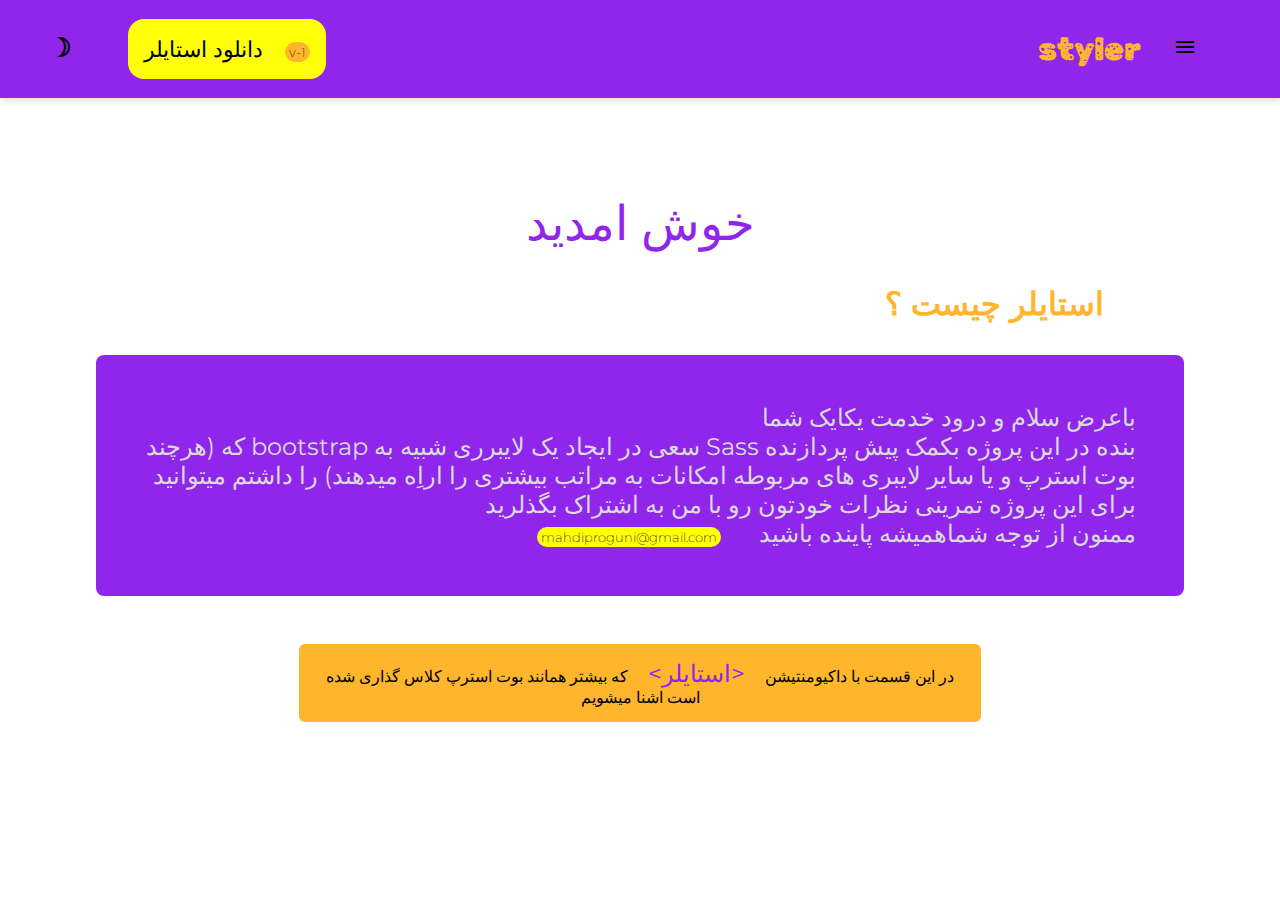
==== commit 1f9a9441: "adding alert styles" ====
--- a/index.html
+++ b/index.html
@@ -5,17 +5,55 @@
     <meta http-equiv="X-UA-Compatible" content="IE=edge">
     <meta name="viewport" content="width=device-width, initial-scale=1.0">
     <link rel="stylesheet" href="./styles/main.css">
+    <link rel="stylesheet" href="./css.css">
+    <link rel="stylesheet" href="https://fonts.googleapis.com/css2?family=Material+Symbols+Outlined:opsz,wght,FILL,GRAD@48,400,0,0" />
     <title>styler-mahdi</title>
 </head>
-<body>
+<body dir="rtl">
+    <div class="menu bg-primary text-light">
+        <ul class=" d-flex flex-column ">
+            <a class="p-1 hover-text-white ">مقدمه</a>
+            <a class="p-1 hover-text-white ">کامپوننت ها</a>
+            <a class="p-1 hover-text-white ">دکمه ها </a>
+            <a class="p-1 hover-text-white ">badge</a>
+            <a class="p-1 hover-text-white ">الارم ها</a>
+            <a class="p-1 hover-text-white ">utilities</a>
+        </ul>
+    </div>
+    <!-- ------------------------------------------navbar-------start -->
    <header>
     <div class="navbar navbar-primary">
-        <div class="navbar-brand text-orange">
-            styler
+       
+       <div class="d-flex align-items-center">
+        <div id="menuicon" class="ml-2 mr-4 hover-text-light ">
+            <span  class="material-symbols-outlined">
+                menu
+                </span>
+           </div>
+            <div class="navbar-brand text-orange">
+                styler
+            </div>
+       </div>
+       
+        <div class="d-flex align-items-center">
+            <div class="navbar-items">
+                <a href="#" class="text-black btn btn-yellow "><span class="badge badge-orange ml-1 ">v-1</span> دانلود استایلر</a>
+            </div>
+            <div  class="mr-3 ml-2 hover-text-light">
+                    <div class="nighticon">
+                        <span  class="material-symbols-outlined">
+                            brightness_3
+                            </span>
+                    </div>
+                    <div class="dayticon">
+                        <span  class="material-symbols-outlined">
+                            light_mode
+                            </span>
+                    </div>
+            </div>
+            
         </div>
-        <div class="navbar-items">
-            <a href="#" class="text-black btn btn-orange "><span class="badge badge-light ">v-1</span> دانلود استایلر</a>
-        </div>
+       
     </div>
    </header>
    <!-- ------------------------------->
@@ -23,16 +61,25 @@
     <div class="d-flex justify-content-center align-items-center mt-4 p-2 "><p class="text-primary font-5">خوش امدید</p></div>
         <div dir="rtl" class="intro">
             <h1 class="text-orange  mb-2 mr-5">استایلر چیست ؟</h1>
-            <p>باعرض سلام و درود خدمت یکایک شما 
+            <p class="bg-primary radius-5 p-3 text-light font-2 ">باعرض سلام و درود خدمت یکایک شما 
                 <br>
-                بنده در این پروژه بکمک پیش پردازنده Sass سعی در ایجاد یک لایبرری شبیه به bootstrap <br> که (هرچند بوت استرپ و یا سایر لایبری های مربوطه امکانات به مراطب بیشتری را اراِه میدهند) را داشتم 
+                بنده در این پروژه بکمک پیش پردازنده Sass سعی در ایجاد یک لایبرری شبیه به bootstrap  که (هرچند بوت استرپ و یا سایر لایبری های مربوطه امکانات به مراتب بیشتری را اراِه میدهند) را داشتم 
                 میتوانید  <br>برای این پروژه تمرینی نظرات خودتون رو با من به اشتراک بگذلرید
                 <br>
-                ممنون از توجه شماهمیشه پاینده
+                 ممنون از توجه شماهمیشه پاینده باشید
+                 <span class="badge badge-yellow m-2 text-black">mahdiproguni@gmail.com</span>
             </p>
+            <p class="alert-orange mt-3 ">
+            در این قسمت با داکیومنتیشن <span class="text-primary font-2 m-1"><استایلر></span> که بیشتر همانند بوت استرپ کلاس گذاری شده است اشنا میشویم
+            </p>
+            
 
-            <h3></h3>
+            
         </div>
    </div>
+
+
+
+   <script src="./js/script.js"></script>
 </body>
 </html>--- a/styles/main.css
+++ b/styles/main.css
@@ -7,6 +7,7 @@
 
 .hover-text-primary:hover {
   color: rgb(144, 38, 236);
+  cursor: pointer;
 }
 
 .bg-primary {
@@ -19,6 +20,7 @@
 
 .hover-text-secondary:hover {
   color: rgb(92, 92, 92);
+  cursor: pointer;
 }
 
 .bg-secondary {
@@ -31,6 +33,7 @@
 
 .hover-text-info:hover {
   color: rgb(0, 225, 255);
+  cursor: pointer;
 }
 
 .bg-info {
@@ -43,6 +46,7 @@
 
 .hover-text-blue:hover {
   color: #363bde;
+  cursor: pointer;
 }
 
 .bg-blue {
@@ -55,6 +59,7 @@
 
 .hover-text-red:hover {
   color: #f93b3b;
+  cursor: pointer;
 }
 
 .bg-red {
@@ -67,6 +72,7 @@
 
 .hover-text-yellow:hover {
   color: #ffff0a;
+  cursor: pointer;
 }
 
 .bg-yellow {
@@ -79,6 +85,7 @@
 
 .hover-text-green:hover {
   color: #0bff2c;
+  cursor: pointer;
 }
 
 .bg-green {
@@ -91,6 +98,7 @@
 
 .hover-text-orange:hover {
   color: #ffb52c;
+  cursor: pointer;
 }
 
 .bg-orange {
@@ -103,6 +111,7 @@
 
 .hover-text-black:hover {
   color: black;
+  cursor: pointer;
 }
 
 .bg-black {
@@ -115,6 +124,7 @@
 
 .hover-text-white:hover {
   color: white;
+  cursor: pointer;
 }
 
 .bg-white {
@@ -122,15 +132,16 @@
 }
 
 .text-light {
-  color: rgb(240, 240, 240);
+  color: rgb(218, 218, 218);
 }
 
 .hover-text-light:hover {
-  color: rgb(240, 240, 240);
+  color: rgb(218, 218, 218);
+  cursor: pointer;
 }
 
 .bg-light {
-  background-color: rgb(240, 240, 240);
+  background-color: rgb(218, 218, 218);
 }
 
 * {
@@ -152,7 +163,7 @@
 .container {
   width: 100vw;
   margin: 0 auto;
-  padding: 0 3rem;
+  padding: 0 6rem;
   box-sizing: border-box;
 }
 
@@ -185,6 +196,22 @@
   padding: 2.2rem;
 }
 
+.flex-row {
+  flex-direction: row;
+}
+
+.flex-row-reverse {
+  flex-direction: row-reverse;
+}
+
+.flex-column {
+  flex-direction: column;
+}
+
+.flex-column-reverse {
+  flex-direction: column-reverse;
+}
+
 .justify-content-flex-start {
   justify-content: flex-start;
 }
@@ -636,203 +663,203 @@
   }
 }
 .p-1 {
-  padding: 1rem;
+  padding: 1rem !important;
 }
 
 .p-2 {
-  padding: 2rem;
+  padding: 2rem !important;
 }
 
 .p-3 {
-  padding: 3rem;
+  padding: 3rem !important;
 }
 
 .p-4 {
-  padding: 4rem;
+  padding: 4rem !important;
 }
 
 .p-5 {
-  padding: 5rem;
+  padding: 5rem !important;
 }
 
 .m-1 {
-  margin: 1rem;
+  margin: 1rem !important;
 }
 
 .m-2 {
-  margin: 2rem;
+  margin: 2rem !important;
 }
 
 .m-3 {
-  margin: 3rem;
+  margin: 3rem !important;
 }
 
 .m-4 {
-  margin: 4rem;
+  margin: 4rem !important;
 }
 
 .m-5 {
-  margin: 5rem;
+  margin: 5rem !important;
 }
 
 .pr-1 {
-  padding-right: 1rem;
+  padding-right: 1rem !important;
 }
 
 .pr-2 {
-  padding-right: 2rem;
+  padding-right: 2rem !important;
 }
 
 .pr-3 {
-  padding-right: 3rem;
+  padding-right: 3rem !important;
 }
 
 .pr-4 {
-  padding-right: 4rem;
+  padding-right: 4rem !important;
 }
 
 .pr-5 {
-  padding-right: 5rem;
+  padding-right: 5rem !important;
 }
 
 .pl-1 {
-  padding-left: 1rem;
+  padding-left: 1rem !important;
 }
 
 .pl-2 {
-  padding-left: 2rem;
+  padding-left: 2rem !important;
 }
 
 .pl-3 {
-  padding-left: 3rem;
+  padding-left: 3rem !important;
 }
 
 .pl-4 {
-  padding-left: 4rem;
+  padding-left: 4rem !important;
 }
 
 .pl-5 {
-  padding-left: 5rem;
+  padding-left: 5rem !important;
 }
 
 .pt-1 {
-  padding-top: 1rem;
+  padding-top: 1rem !important;
 }
 
 .pt-2 {
-  padding-top: 2rem;
+  padding-top: 2rem !important;
 }
 
 .pt-3 {
-  padding-top: 3rem;
+  padding-top: 3rem !important;
 }
 
 .pt-4 {
-  padding-top: 4rem;
+  padding-top: 4rem !important;
 }
 
 .pt-5 {
-  padding-top: 5rem;
+  padding-top: 5rem !important;
 }
 
 .pb-1 {
-  padding-bottom: 1rem;
+  padding-bottom: 1rem !important;
 }
 
 .pb-2 {
-  padding-bottom: 2rem;
+  padding-bottom: 2rem !important;
 }
 
 .pb-3 {
-  padding-bottom: 3rem;
+  padding-bottom: 3rem !important;
 }
 
 .pb-4 {
-  padding-bottom: 4rem;
+  padding-bottom: 4rem !important;
 }
 
 .pb-5 {
-  padding-bottom: 5rem;
+  padding-bottom: 5rem !important;
 }
 
 .mt-1 {
-  margin-top: 1rem;
+  margin-top: 1rem !important;
 }
 
 .mt-2 {
-  margin-top: 2rem;
+  margin-top: 2rem !important;
 }
 
 .mt-3 {
-  margin-top: 3rem;
+  margin-top: 3rem !important;
 }
 
 .mt-4 {
-  margin-top: 4rem;
+  margin-top: 4rem !important;
 }
 
 .mt-5 {
-  margin-top: 5rem;
+  margin-top: 5rem !important;
 }
 
 .mr-1 {
-  margin-right: 1rem;
+  margin-right: 1rem !important;
 }
 
 .mr-2 {
-  margin-right: 2rem;
+  margin-right: 2rem !important;
 }
 
 .mr-3 {
-  margin-right: 3rem;
+  margin-right: 3rem !important;
 }
 
 .mr-4 {
-  margin-right: 4rem;
+  margin-right: 4rem !important;
 }
 
 .mr-5 {
-  margin-right: 5rem;
+  margin-right: 5rem !important;
 }
 
 .ml-1 {
-  margin-left: 1rem;
+  margin-left: 1rem !important;
 }
 
 .ml-2 {
-  margin-left: 2rem;
+  margin-left: 2rem !important;
 }
 
 .ml-3 {
-  margin-left: 3rem;
+  margin-left: 3rem !important;
 }
 
 .ml-4 {
-  margin-left: 4rem;
+  margin-left: 4rem !important;
 }
 
 .ml-5 {
-  margin-left: 5rem;
+  margin-left: 5rem !important;
 }
 
 .mb-1 {
-  margin-bottom: 1rem;
+  margin-bottom: 1rem !important;
 }
 
 .mb-2 {
-  margin-bottom: 2rem;
+  margin-bottom: 2rem !important;
 }
 
 .mb-3 {
-  margin-bottom: 3rem;
+  margin-bottom: 3rem !important;
 }
 
 .mb-4 {
-  margin-bottom: 4rem;
+  margin-bottom: 4rem !important;
 }
 
 .mb-5 {
-  margin-bottom: 5rem;
+  margin-bottom: 5rem !important;
 }
 
 .o-1 {
@@ -1049,7 +1076,7 @@
 }
 
 .navbar-light {
-  background-color: rgb(240, 240, 240);
+  background-color: rgb(218, 218, 218);
 }
 
 .badge {
@@ -1142,7 +1169,7 @@
 
 .badge-light {
   border-radius: 3rem;
-  background-color: rgb(240, 240, 240);
+  background-color: rgb(218, 218, 218);
   padding: 2px 4px;
   font-size: small;
   font-weight: 200;
@@ -1177,7 +1204,7 @@
   background-color: rgb(144, 38, 236);
 }
 .btn-primary:hover {
-  background-color: #a147ef;
+  background-color: #9a39ee;
 }
 
 .btn-outline-primary {
@@ -1204,7 +1231,7 @@
   background-color: rgb(92, 92, 92);
 }
 .btn-secondary:hover {
-  background-color: #6e6e6e;
+  background-color: #666666;
 }
 
 .btn-outline-secondary {
@@ -1231,7 +1258,7 @@
   background-color: rgb(0, 225, 255);
 }
 .btn-info:hover {
-  background-color: #24e5ff;
+  background-color: #14e3ff;
 }
 
 .btn-outline-info {
@@ -1258,7 +1285,7 @@
   background-color: #363bde;
 }
 .btn-blue:hover {
-  background-color: #5559e3;
+  background-color: #484ce1;
 }
 
 .btn-outline-blue {
@@ -1285,7 +1312,7 @@
   background-color: #f93b3b;
 }
 .btn-red:hover {
-  background-color: #fa5e5e;
+  background-color: #fa4f4f;
 }
 
 .btn-outline-red {
@@ -1312,7 +1339,7 @@
   background-color: #ffff0a;
 }
 .btn-yellow:hover {
-  background-color: #ffff2e;
+  background-color: #ffff1e;
 }
 
 .btn-outline-yellow {
@@ -1339,7 +1366,7 @@
   background-color: #0bff2c;
 }
 .btn-green:hover {
-  background-color: #2fff4b;
+  background-color: #1fff3e;
 }
 
 .btn-outline-green {
@@ -1366,7 +1393,7 @@
   background-color: #ffb52c;
 }
 .btn-orange:hover {
-  background-color: #ffc250;
+  background-color: #ffbc40;
 }
 
 .btn-outline-orange {
@@ -1393,7 +1420,7 @@
   background-color: black;
 }
 .btn-black:hover {
-  background-color: #121212;
+  background-color: #0a0a0a;
 }
 
 .btn-outline-black {
@@ -1444,22 +1471,132 @@
   border: 0;
   padding: 1rem;
   border-radius: 1rem;
-  background-color: rgb(240, 240, 240);
+  background-color: rgb(218, 218, 218);
 }
 .btn-light:hover {
+  background-color: #e4e4e4;
+}
+
+.btn-outline-light {
+  text-decoration: none;
+  cursor: pointer;
+  display: inline-block;
+  border: 0;
+  padding: 1rem;
+  border-radius: 1rem;
+  background-color: #fff;
+  border: 1rem solid rgb(218, 218, 218);
+}
+.btn-outline-light:hover {
+  background-color: rgb(218, 218, 218);
+}
+
+.alert-primary {
+  width: 60%;
+  margin: 0 auto;
+  background-color: rgb(144, 38, 236);
+  font: 700;
+  border-radius: 6px;
+  padding: 15px;
+  text-align: center;
+}
+
+.alert-secondary {
+  width: 60%;
+  margin: 0 auto;
+  background-color: rgb(92, 92, 92);
+  font: 700;
+  border-radius: 6px;
+  padding: 15px;
+  text-align: center;
+}
+
+.alert-info {
+  width: 60%;
+  margin: 0 auto;
+  background-color: rgb(0, 225, 255);
+  font: 700;
+  border-radius: 6px;
+  padding: 15px;
+  text-align: center;
+}
+
+.alert-blue {
+  width: 60%;
+  margin: 0 auto;
+  background-color: #363bde;
+  font: 700;
+  border-radius: 6px;
+  padding: 15px;
+  text-align: center;
+}
+
+.alert-red {
+  width: 60%;
+  margin: 0 auto;
+  background-color: #f93b3b;
+  font: 700;
+  border-radius: 6px;
+  padding: 15px;
+  text-align: center;
+}
+
+.alert-yellow {
+  width: 60%;
+  margin: 0 auto;
+  background-color: #ffff0a;
+  font: 700;
+  border-radius: 6px;
+  padding: 15px;
+  text-align: center;
+}
+
+.alert-green {
+  width: 60%;
+  margin: 0 auto;
+  background-color: #0bff2c;
+  font: 700;
+  border-radius: 6px;
+  padding: 15px;
+  text-align: center;
+}
+
+.alert-orange {
+  width: 60%;
+  margin: 0 auto;
+  background-color: #ffb52c;
+  font: 700;
+  border-radius: 6px;
+  padding: 15px;
+  text-align: center;
+}
+
+.alert-black {
+  width: 60%;
+  margin: 0 auto;
+  background-color: black;
+  font: 700;
+  border-radius: 6px;
+  padding: 15px;
+  text-align: center;
+}
+
+.alert-white {
+  width: 60%;
+  margin: 0 auto;
   background-color: white;
-}
-
-.btn-outline-light {
-  text-decoration: none;
-  cursor: pointer;
-  display: inline-block;
-  border: 0;
-  padding: 1rem;
-  border-radius: 1rem;
-  background-color: #fff;
-  border: 1rem solid rgb(240, 240, 240);
-}
-.btn-outline-light:hover {
-  background-color: rgb(240, 240, 240);
+  font: 700;
+  border-radius: 6px;
+  padding: 15px;
+  text-align: center;
+}
+
+.alert-light {
+  width: 60%;
+  margin: 0 auto;
+  background-color: rgb(218, 218, 218);
+  font: 700;
+  border-radius: 6px;
+  padding: 15px;
+  text-align: center;
 }/*# sourceMappingURL=main.css.map */--- a/css.css
+++ b/css.css
@@ -0,0 +1,23 @@
+.menuD{
+
+    position: absolute;
+    right: 0;
+    top: 6.2rem;
+    width: 20rem;
+    height: calc(100vh - 100px);
+    transition: all 0.7s;
+}
+.menu{
+    position: absolute;
+    top: 6.2rem;
+    width: 20rem;
+    height: calc(100vh - 100px);
+    transition: all 0.5s;
+    transform: translateX(20rem);
+}
+.body{
+    background-color: black;
+}
+.dayticon{
+    display: none
+}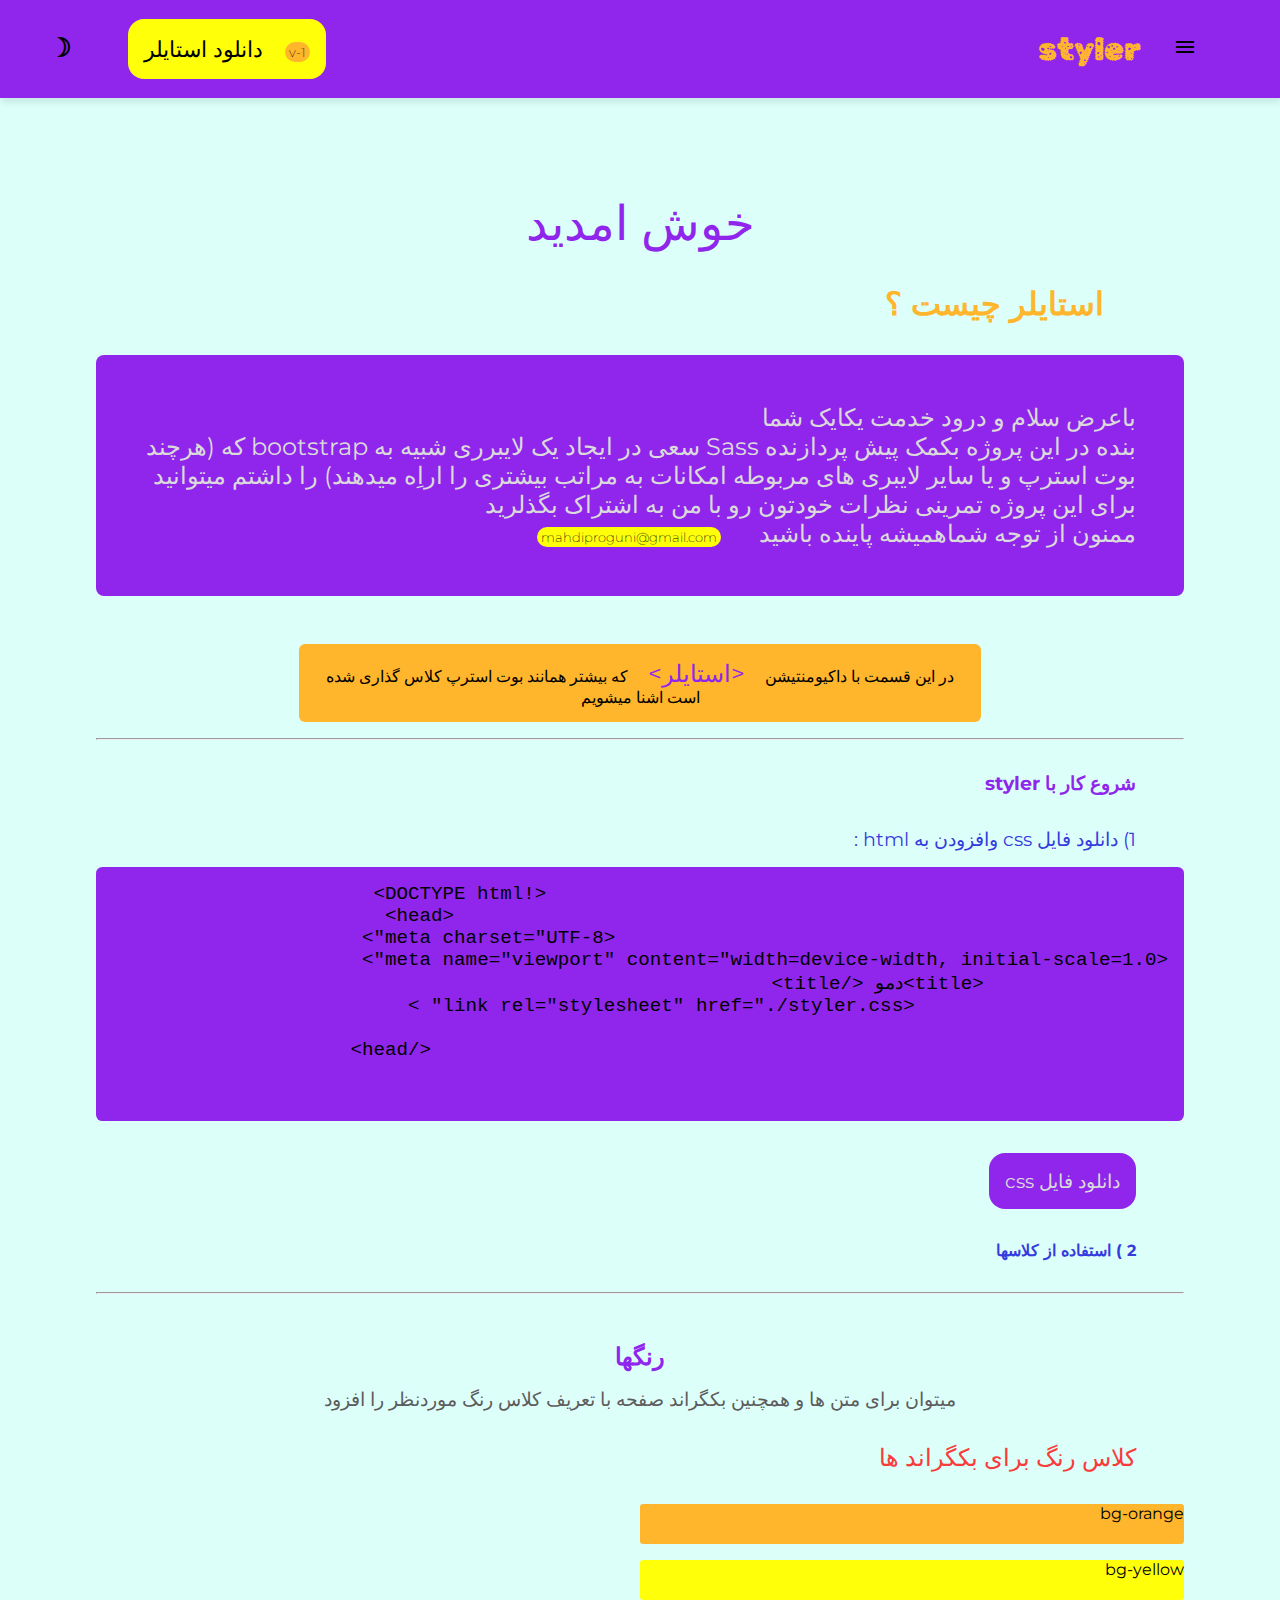
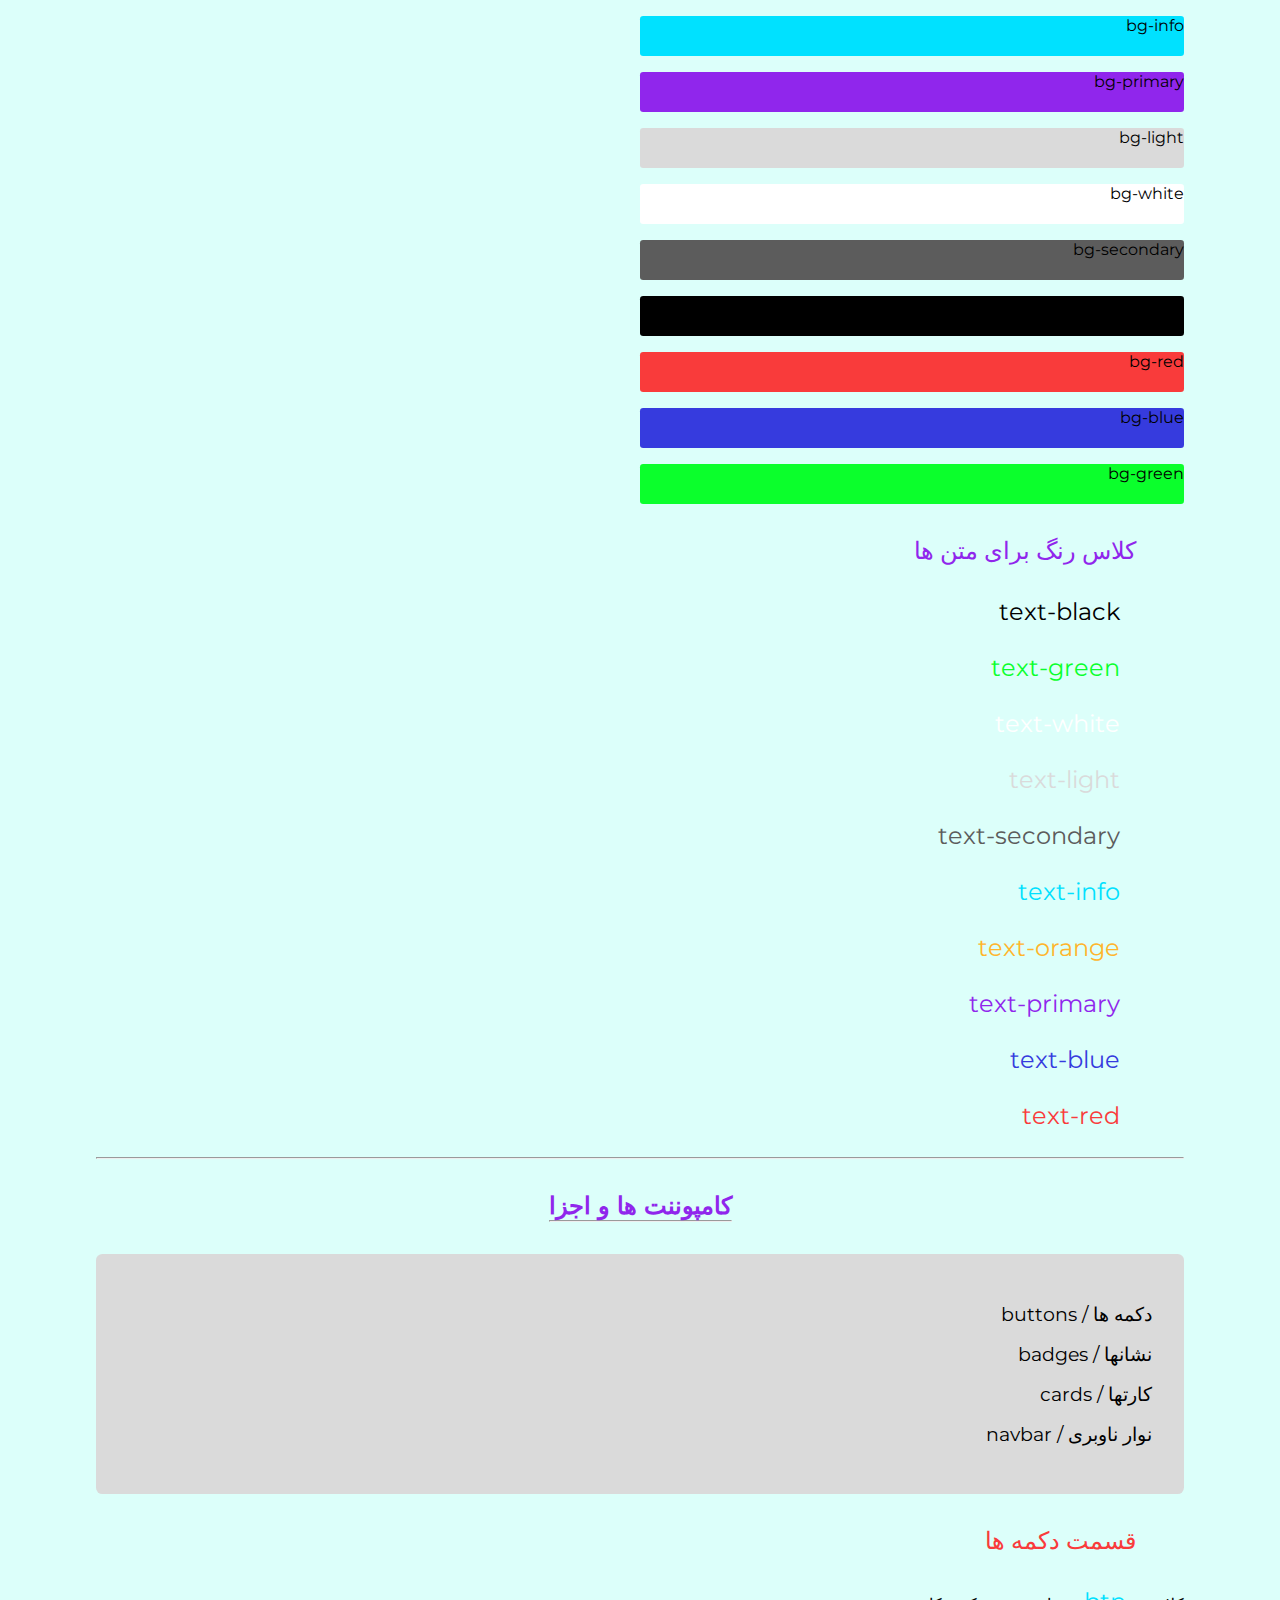
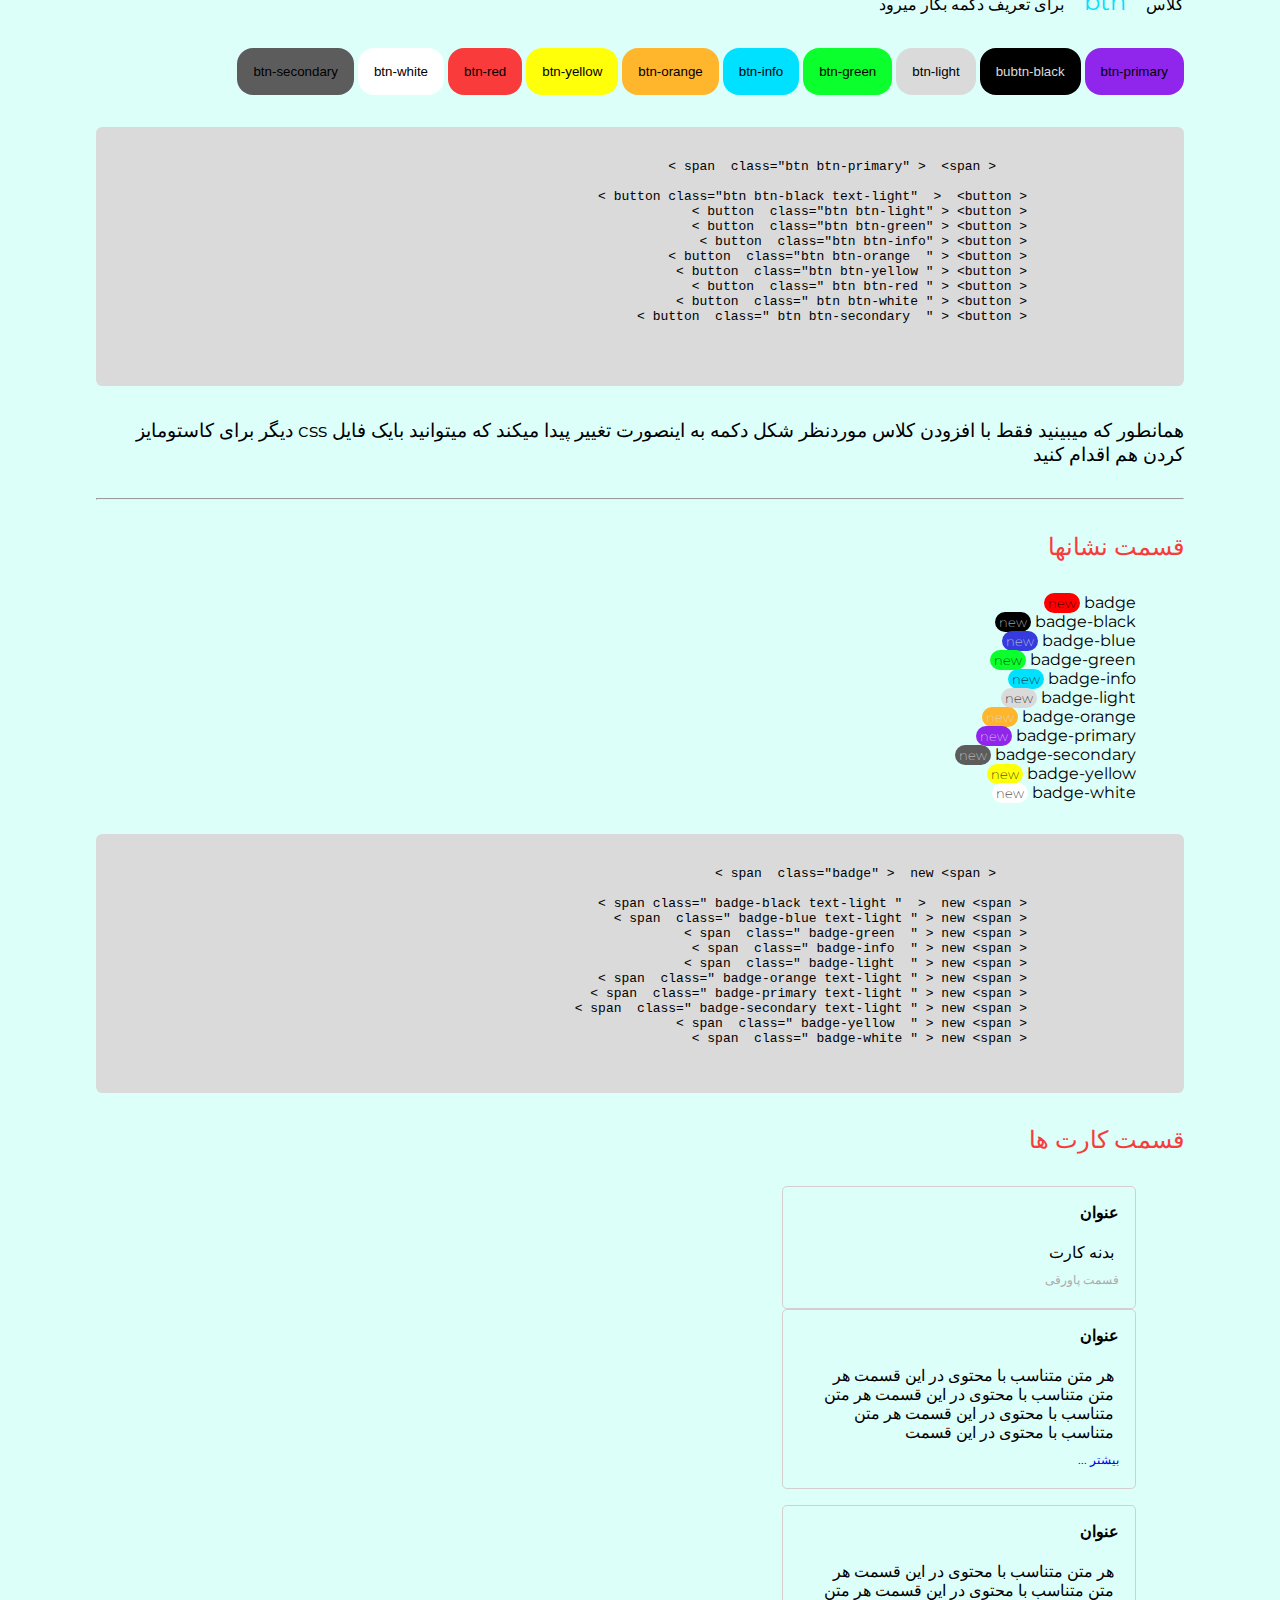
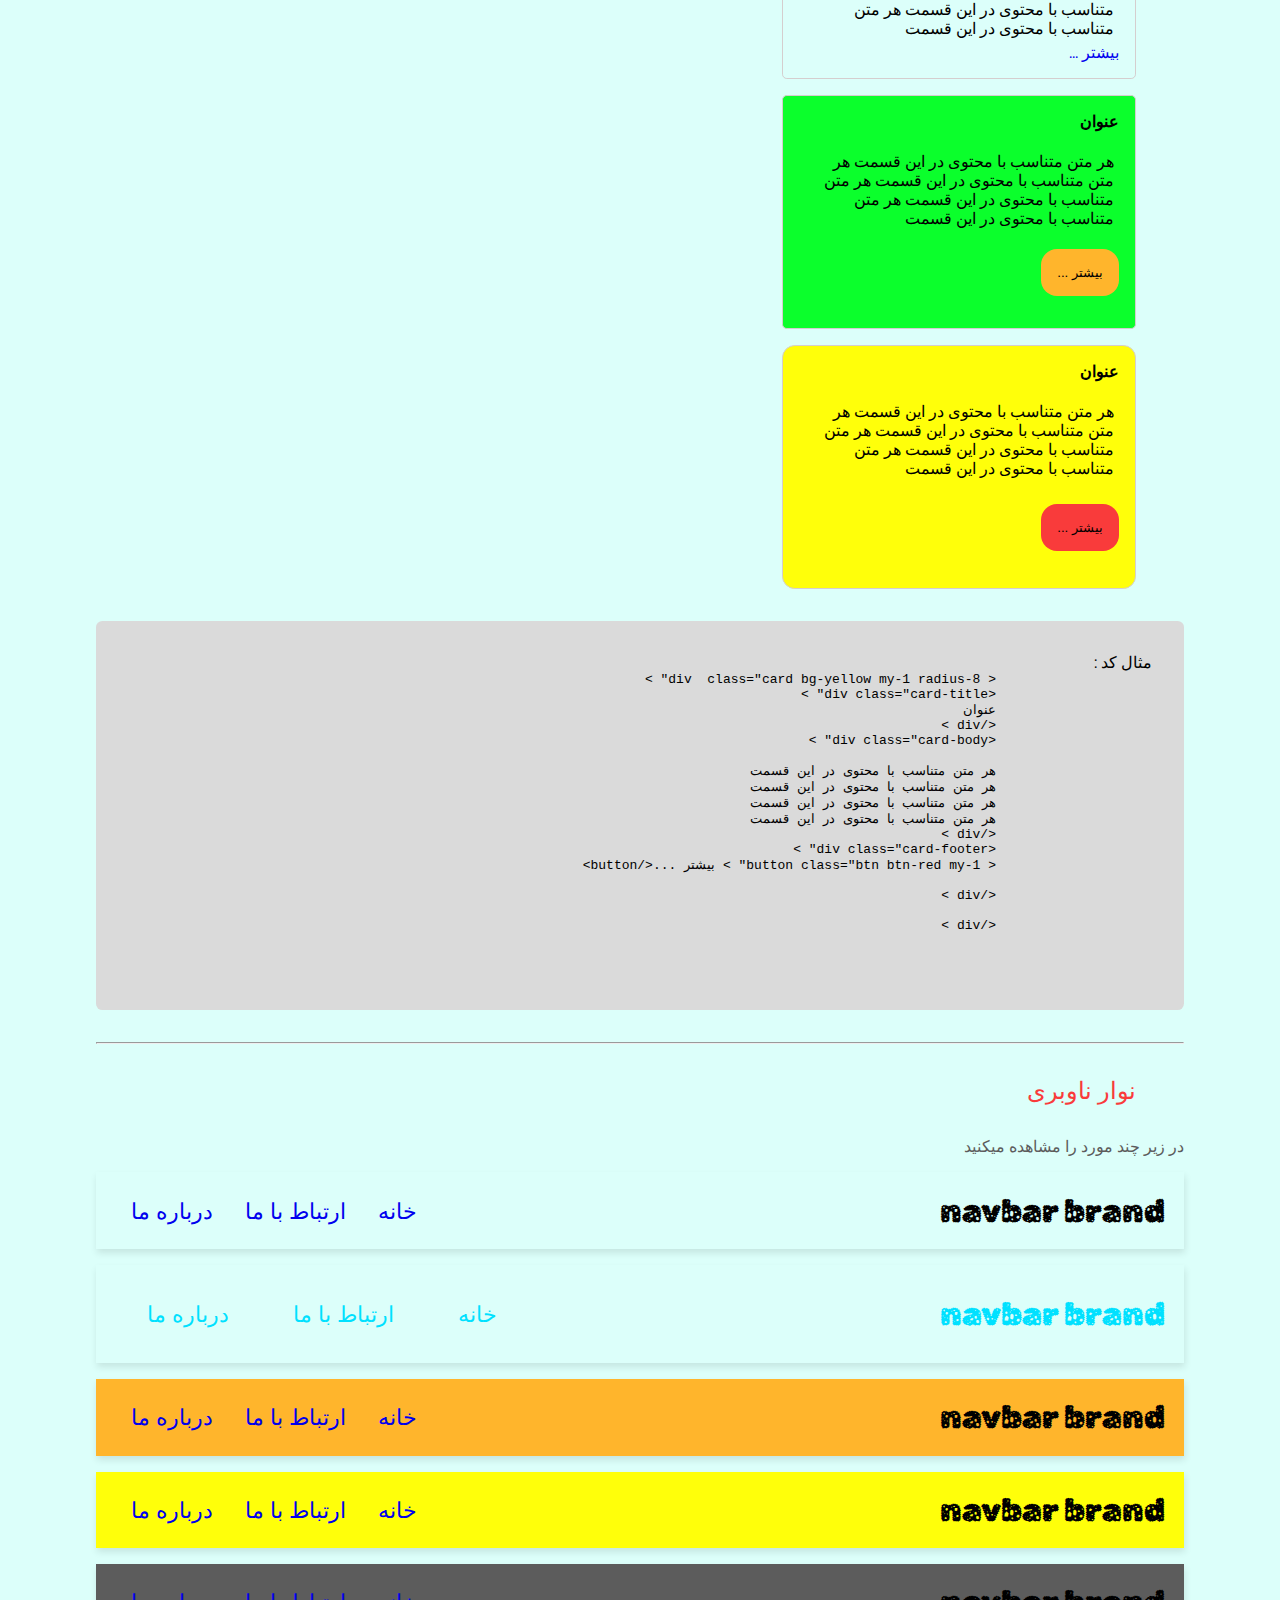
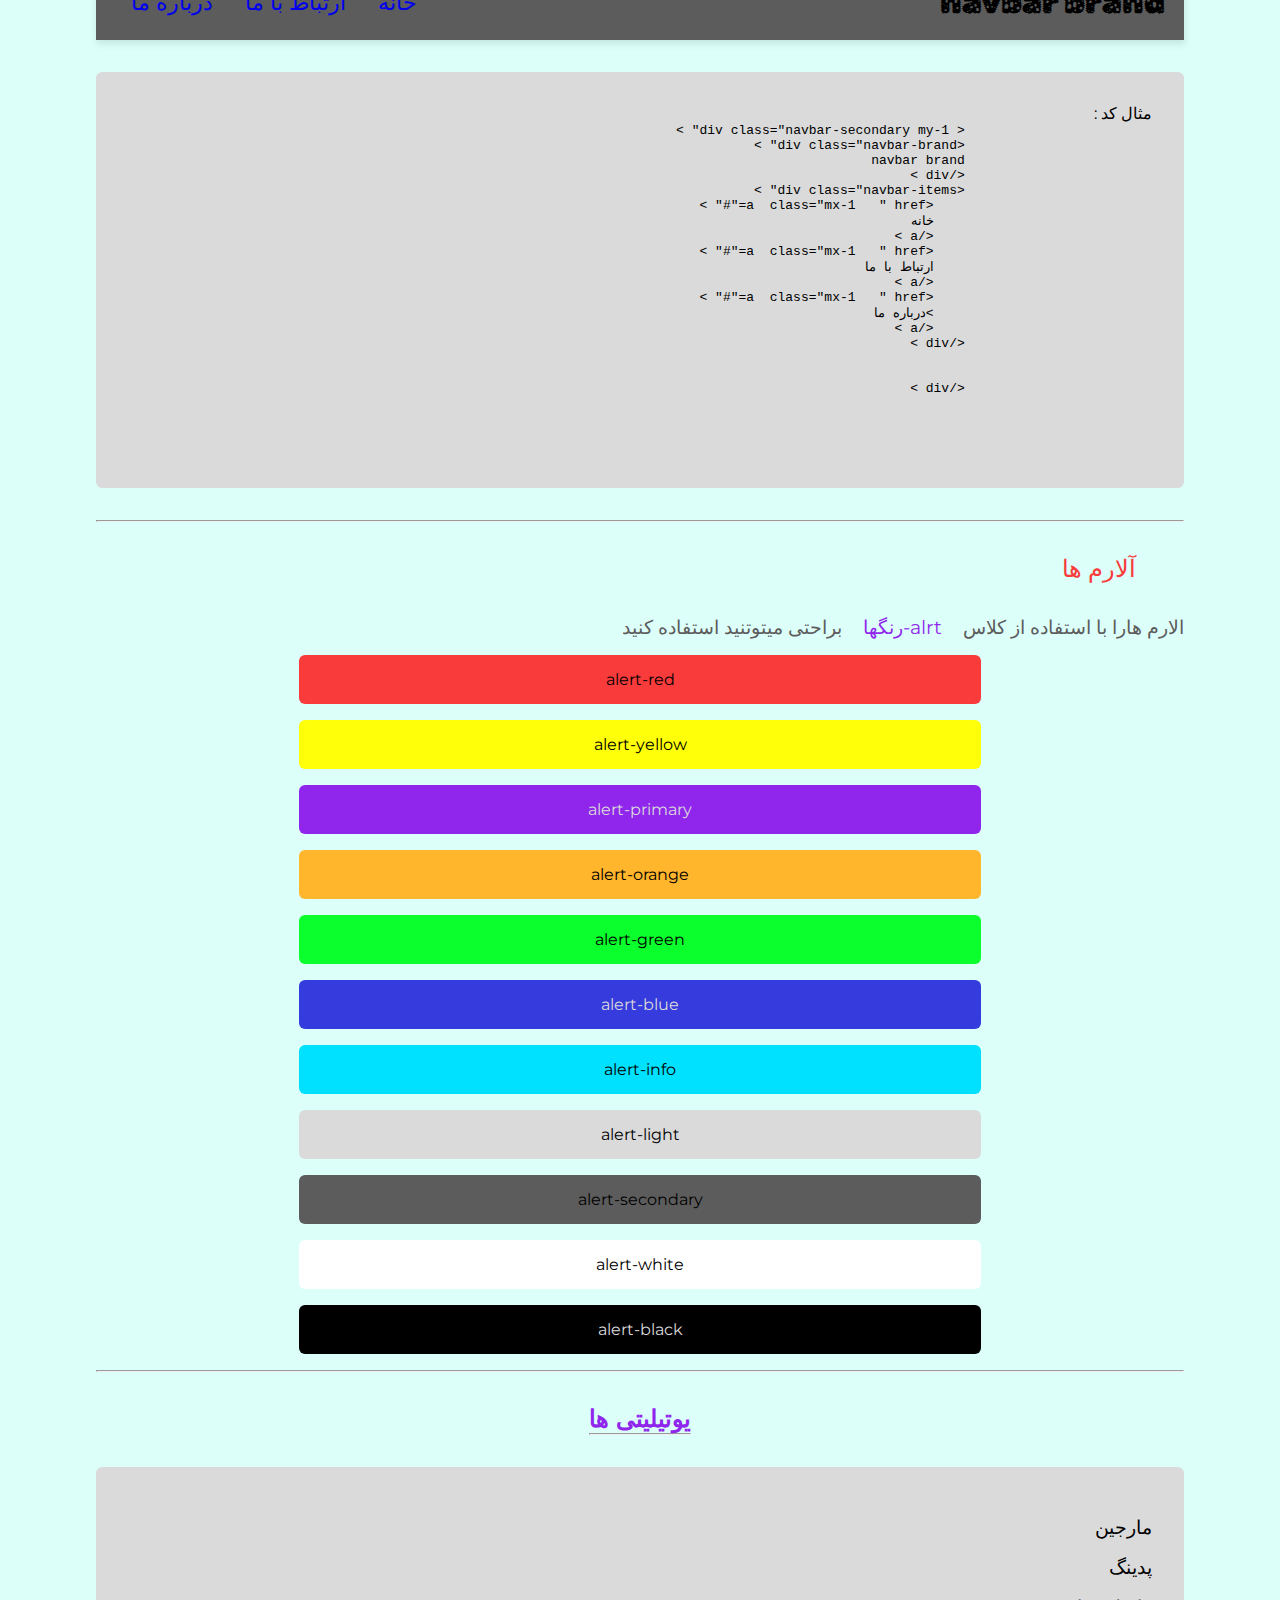
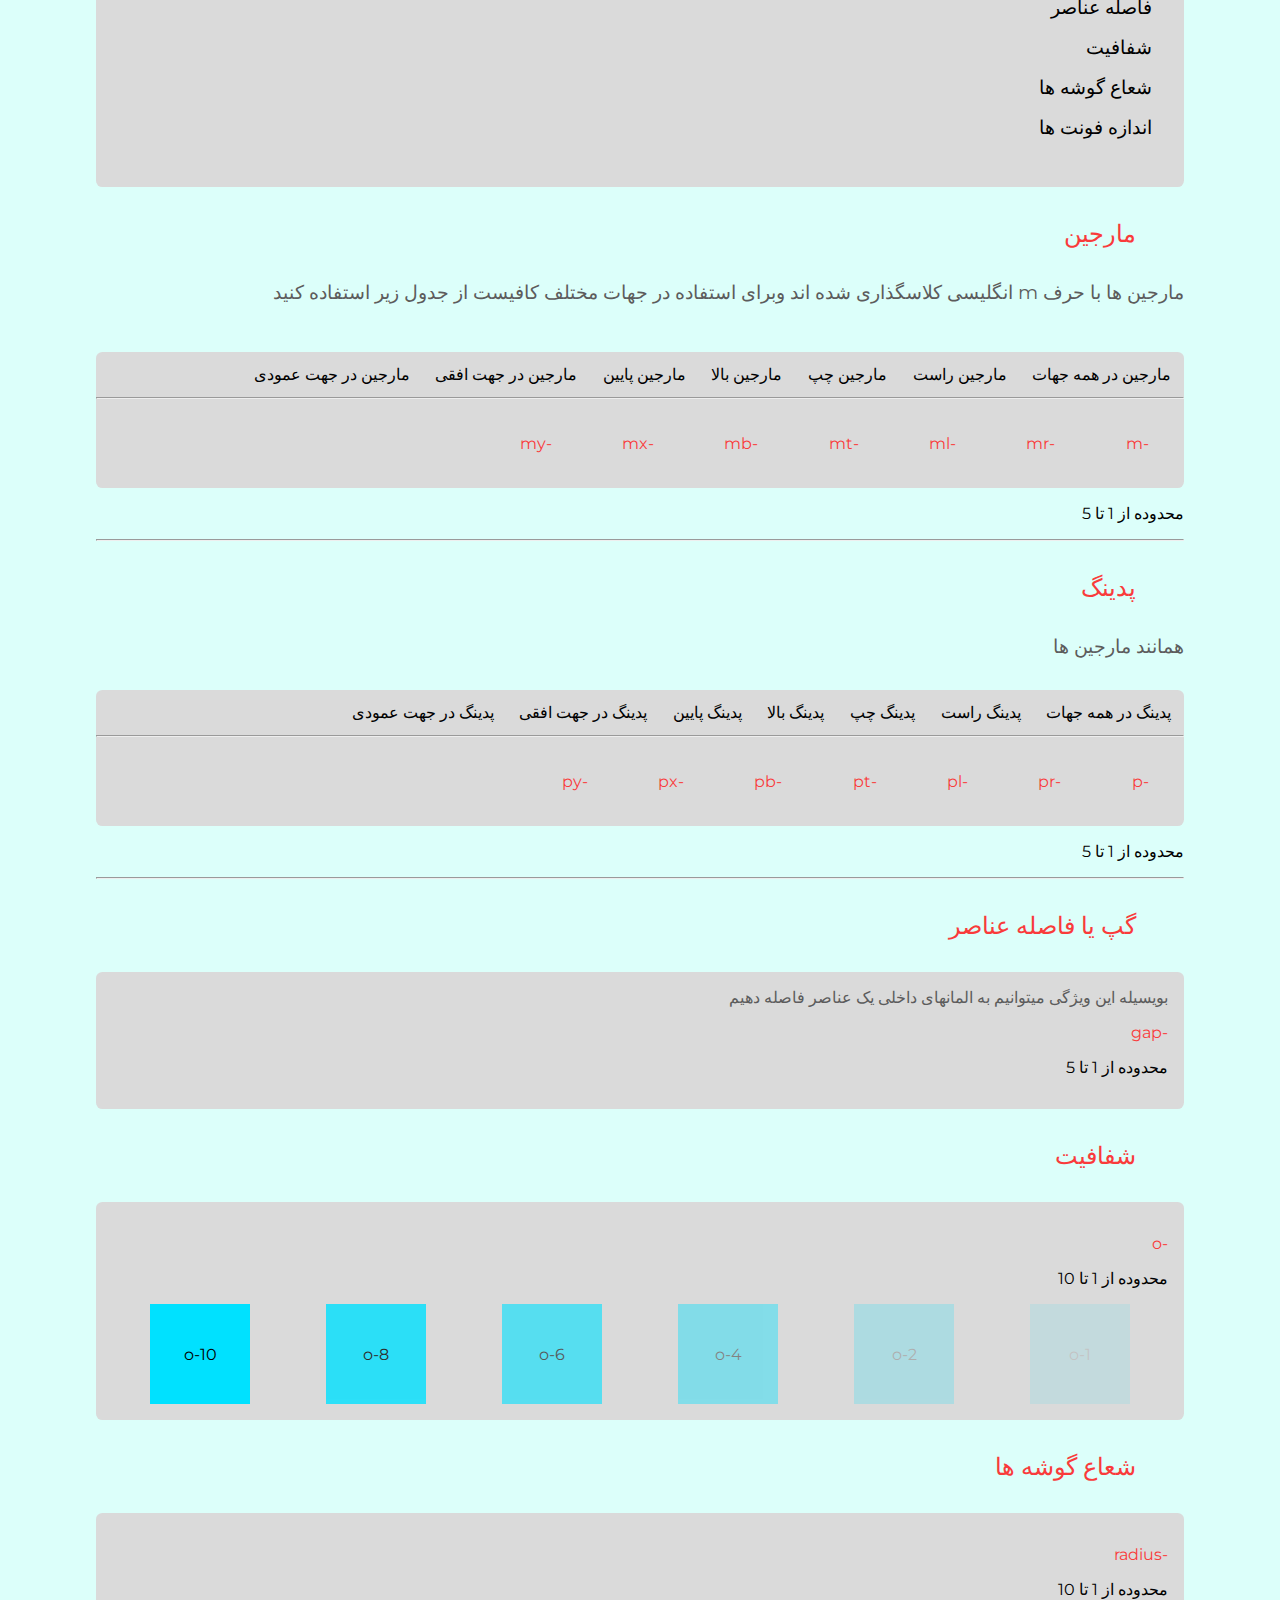
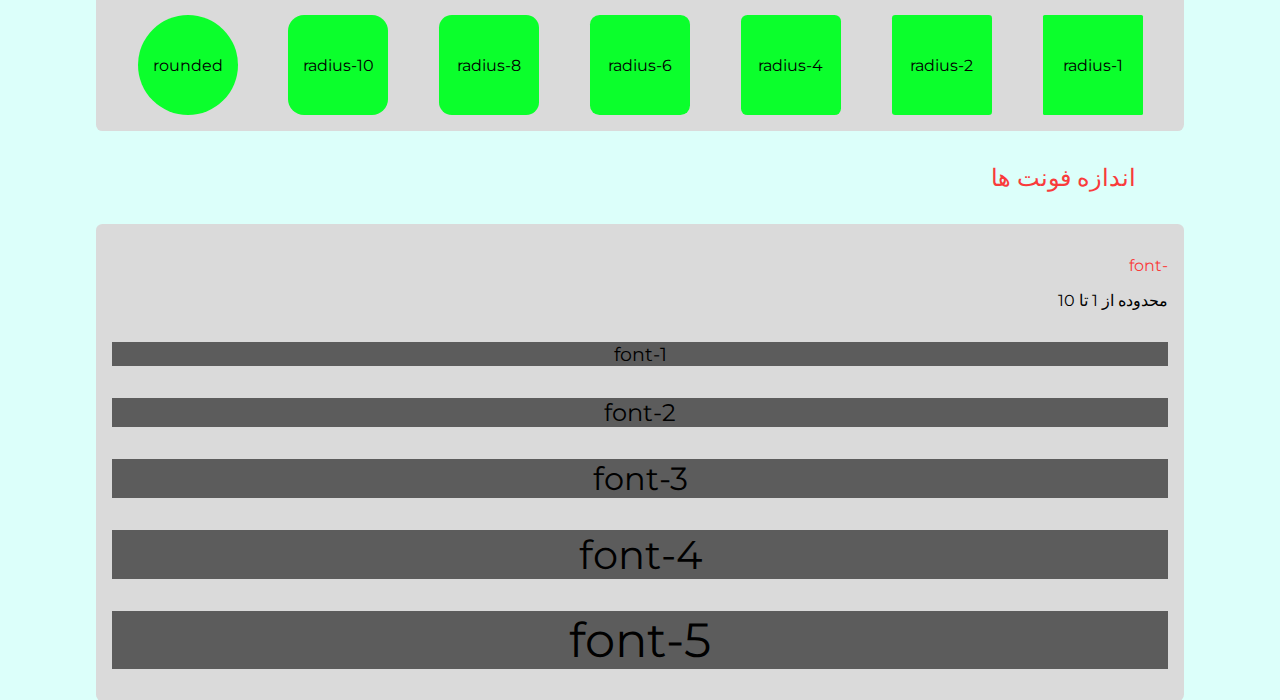
==== commit 2bc318d8: "add utilities" ====
--- a/index.html
+++ b/index.html
@@ -13,11 +13,8 @@
     <div class="menu bg-primary text-light">
         <ul class=" d-flex flex-column ">
             <a class="p-1 hover-text-white ">مقدمه</a>
-            <a class="p-1 hover-text-white ">کامپوننت ها</a>
-            <a class="p-1 hover-text-white ">دکمه ها </a>
-            <a class="p-1 hover-text-white ">badge</a>
-            <a class="p-1 hover-text-white ">الارم ها</a>
-            <a class="p-1 hover-text-white ">utilities</a>
+            <a class="p-1 hover-text-white ">کامپوننت ها</a> 
+            <a class="p-1 hover-text-white ">یوتیلیتی ها</a>
         </ul>
     </div>
     <!-- ------------------------------------------navbar-------start -->
@@ -56,10 +53,10 @@
        
     </div>
    </header>
-   <!-- ------------------------------->
+   <!-- ---------------------------------------توضیحات------->
    <div class="container">
-    <div class="d-flex justify-content-center align-items-center mt-4 p-2 "><p class="text-primary font-5">خوش امدید</p></div>
-        <div dir="rtl" class="intro">
+     <div class="d-flex justify-content-center align-items-center mt-4 p-2 "><p class="text-primary font-5">خوش امدید</p></div>
+        <div dir="rtl" class="intro mb-1">
             <h1 class="text-orange  mb-2 mr-5">استایلر چیست ؟</h1>
             <p class="bg-primary radius-5 p-3 text-light font-2 ">باعرض سلام و درود خدمت یکایک شما 
                 <br>
@@ -71,12 +68,545 @@
             </p>
             <p class="alert-orange mt-3 ">
             در این قسمت با داکیومنتیشن <span class="text-primary font-2 m-1"><استایلر></span> که بیشتر همانند بوت استرپ کلاس گذاری شده است اشنا میشویم
+            </p>   
+        </div>
+        <hr>
+        <!-- ---------------------------------------------get statrt -->
+        <div id="getStart" >
+            <h3 class="text-primary mx-3 my-2">شروع کار با styler </h3>
+           
+
+            <p class="text-blue font-1 my-1 mx-3">
+                1) دانلود فایل css وافزودن به html :
             </p>
             
-
+           <div class="bg-primary font-1 p-1 radius-4">
+            <pre>
+                                                      &lt;!DOCTYPE html&gt; 
+                                                              &lt;head&gt; 
+                                                &lt;meta charset="UTF-8"&gt; 
+&lt;meta name="viewport" content="width=device-width, initial-scale=1.0"&gt; 
+                &lt;title&gt;دمو &lt;/title&gt; 
+                      &lt;link rel="stylesheet" href="./styler.css" &gt; 
+               
+                                                                &lt;/head&gt;
+       
+             </pre>
+             
+           </div>
+           
+          <div class="my-2 mx-3 font-1">
+            <a class="text-light btn-primary" href="#"> دانلود فایل css</a>
+
+          </div>
+          <h4 class="text-blue mx-3 my-2" >2 ) استفاده از کلاسها  </h4>
+          <hr>
+        </div>
+        <!-- -----------------------------------------colors -->
+        <div id="colorsSection">
+            <div class="d-flex align-items-center flex-column my-2">
+                <h2 class="text-primary my-1">
+                     رنگها
+                    </h2>
+                    <p class="text-secondary font-1 ">میتوان برای متن ها و همچنین بکگراند صفحه با تعریف کلاس رنگ موردنظر را افزود</p>
+                   
+            </div>
+         
+         <p class="text-red font-2 my-2 mx-3"> کلاس رنگ برای بکگراند ها</p>
+         <div style="width: 50%; height:40px ; " class="bg-orange my-1 radius-2"> bg-orange</div>
+         <div style="width: 50%; height:40px ; " class="bg-yellow my-1 radius-2">bg-yellow</div>
+         <div style="width: 50%; height:40px ; " class="bg-info my-1 radius-2"> bg-info</div>
+         <div style="width: 50%; height:40px ; " class="bg-primary my-1 radius-2">bg-primary</div> 
+         <div style="width: 50%; height:40px ; " class="bg-light my-1 radius-2">bg-light</div> 
+         <div style="width: 50%; height:40px ; " class="bg-white my-1 radius-2"> bg-white</div>
+         <div style="width: 50%; height:40px ; " class="bg-secondary my-1 radius-2">bg-secondary</div> 
+         <div style="width: 50%; height:40px ; " class="bg-black my-1 radius-2"> bg-black</div>
+         <div style="width: 50%; height:40px ; " class="bg-red my-1 radius-2"> bg-red</div>
+         <div style="width: 50%; height:40px ; " class="bg-blue my-1 radius-2">bg-blue</div> 
+         <div style="width: 50%; height:40px ; " class="bg-green my-1 radius-2">bg-green</div> 
+ 
+        <p class="text-primary font-2 my-2 mx-3"> کلاس رنگ برای متن ها</p>
+        <div style="width: 50%; height:40px ; " class="text-black my-1 mx-4 font-2 radius-2">text-black</div>
+        <div style="width: 50%; height:40px ; " class="text-green my-1 mx-4 font-2 radius-2">text-green</div>
+        <div style="width: 50%; height:40px ; " class="text-white my-1 mx-4 font-2 radius-2">text-white</div>
+        <div style="width: 50%; height:40px ; " class="text-light my-1 mx-4 font-2 radius-2">text-light</div>
+        <div style="width: 50%; height:40px ; " class="text-secondary my-1 mx-4 font-2 radius-2">text-secondary</div>
+        <div style="width: 50%; height:40px ; " class="text-info my-1 mx-4 font-2 radius-2">text-info</div>
+        <div style="width: 50%; height:40px ; " class="text-orange my-1 mx-4 font-2 radius-2">text-orange</div>
+        <div style="width: 50%; height:40px ; " class="text-primary my-1 mx-4 font-2 radius-2">text-primary</div>
+        <div style="width: 50%; height:40px ; " class="text-blue my-1 mx-4 font-2 radius-2">text-blue</div>
+        <div style="width: 50%; height:40px ; " class="text-red my-1 mx-4 font-2 radius-2">text-red</div>
+ 
+             <hr>
+        </div>
+
+        <!-- ----------------components----------------------- -->
+        <div class="d-flex justify-content-center my-2">
+            <h2 class="text-primary">
+                کامپوننت ها و اجزا
+                <hr>
+            </h2>
+        </div>
+        <ul class="bg-light radius-4 p-2">
+            <li class="hover-text-red font-1 my-1">دکمه ها / buttons</li>
+            <li class="hover-text-red font-1 my-1"> نشانها / badges</li>
+            <li class="hover-text-red font-1 my-1">کارتها / cards</li>
+            <li class="hover-text-red font-1 my-1">نوار ناوبری / navbar</li>
+        </ul>
+        <!-- ----------------------------------btn----------------- -->
+        <div id="ButtonSection">
+            <div>
+                <p class="my-2 font-2 mx-3 text-red">  قسمت دکمه ها</p>
+                <p class="my-2">
+                    کلاس  <span class="text-info font-2 mx-1">btn</span> برای تعریف دکمه بکار میرود
+                    </p>
+                <button class="btn btn-primary">btn-primary</button>
+                <button class="btn btn-black text-light">bubtn-black </button>
+                <button class="btn btn-light">btn-light</button>
+                <button class="btn btn-green">btn-green</button>
+                <button class="btn btn-info">btn-info</button>
+                <button class="btn btn-orange">btn-orange</button>
+                <button class="btn btn-yellow">btn-yellow</button>
+                <button class="btn btn-red">btn-red</button>
+                <button class="btn btn-white">btn-white</button>
+                <button class="btn btn-secondary">btn-secondary</button>
+            </div>
+            <div class="bg-light radius-4 my-2 p-2">
+                <pre>
+                    &lt; span  class="btn btn-primary" &gt;  &lt;span &gt; <br>
+                &lt; button class="btn btn-black text-light"  &gt;  &lt;button &gt;   
+                &lt; button  class="btn btn-light" &gt; &lt;button &gt;   
+                &lt; button  class="btn btn-green" &gt; &lt;button &gt;   
+                &lt; button  class="btn btn-info" &gt; &lt;button &gt;   
+                &lt; button  class="btn btn-orange  " &gt; &lt;button &gt;   
+                &lt; button  class="btn btn-yellow " &gt; &lt;button &gt;   
+                &lt; button  class=" btn btn-red " &gt; &lt;button &gt; 
+                &lt; button  class=" btn btn-white " &gt; &lt;button &gt; 
+                &lt; button  class=" btn btn-secondary  " &gt; &lt;button &gt;
+                
+                </pre>
+             </div>
+    
+    
+            </div>
+            <p class=" font-1 my-2">همانطور که میبینید فقط با افزودن کلاس موردنظر شکل دکمه به اینصورت
+                تغییر پیدا میکند که میتوانید بایک فایل css دیگر برای کاستومایز کردن هم اقدام کنید
+            </p>
+            <hr>
+           <!-- -------------------------badge-------------- -->
+            <div id="badgeSection" class="my-1">
+                <p class="font-2 my-2 text-red ">
+                    قسمت نشانها
+                </p>
+                <div class="mx-3">
+                    <span class="badge">new</span> badge <br>
+                    <span class=" badge-black text-light ">new</span> badge-black <br>
+                    <span class=" badge-blue text-light ">new</span> badge-blue <br>
+                    <span class=" badge-green  ">new</span> badge-green <br>
+                    <span class=" badge-info  ">new</span> badge-info <br>
+                    <span class=" badge-light  ">new</span> badge-light <br>
+                    <span class=" badge-orange text-light ">new</span> badge-orange <br>
+                    <span class=" badge-primary text-light ">new</span> badge-primary <br>
+                    <span class=" badge-secondary text-light ">new</span> badge-secondary <br>
+                    <span class=" badge-yellow  ">new</span> badge-yellow <br>
+                    <span class=" badge-white ">new</span> badge-white <br>
+                </div>
+             <div class="bg-light radius-4 my-2 p-2">
+                <pre>
+                    &lt; span  class="badge" &gt;  new &lt;span &gt; <br>
+                &lt; span class=" badge-black text-light "  &gt;  new &lt;span &gt;   
+                &lt; span  class=" badge-blue text-light " &gt; new &lt;span &gt;   
+                &lt; span  class=" badge-green  " &gt; new &lt;span &gt;   
+                &lt; span  class=" badge-info  " &gt; new &lt;span &gt;   
+                &lt; span  class=" badge-light  " &gt; new &lt;span &gt;   
+                &lt; span  class=" badge-orange text-light " &gt; new &lt;span &gt;   
+                &lt; span  class=" badge-primary text-light " &gt; new &lt;span &gt; 
+                &lt; span  class=" badge-secondary text-light " &gt; new &lt;span &gt; 
+                &lt; span  class=" badge-yellow  " &gt; new &lt;span &gt;
+                &lt; span  class=" badge-white " &gt; new &lt;span &gt; 
+                </pre>
+             </div>
+    
+    
+            </div>
+            <!-- ---------------------------cards ----------------->
+            <div id="cardSection" class="my-1">
+                <p class="font-2 my-2 text-red">
+                    قسمت کارت ها
+                </p>
+                <div class="mx-3">
+
+                 <div class="card">
+                    <div class="card-title">
+                        عنوان
+                    </div>
+                    <div class="card-body">
+                        بدنه کارت
+                    </div>
+                    <div class="card-footer">
+                        قسمت پاورقی
+                    </div>
+                 </div>
+                 <div class="card">
+                    <div class="card-title">
+                        عنوان
+                    </div>
+                    <div class="card-body">
+                        هر متن متناسب با محتوی در این قسمت
+                        هر متن متناسب با محتوی در این قسمت
+                        هر متن متناسب با محتوی در این قسمت
+                        هر متن متناسب با محتوی در این قسمت
+                    </div>
+                    <div class="card-footer">
+                        <a href="#" > بیشتر ...</a>
+                    </div>
+                 </div>
+                 <div class="card my-1">
+                    <div class="card-title">
+                        عنوان
+                    </div>
+                    <div class="card-body">
+                        هر متن متناسب با محتوی در این قسمت
+                        هر متن متناسب با محتوی در این قسمت
+                        هر متن متناسب با محتوی در این قسمت
+                        هر متن متناسب با محتوی در این قسمت
+                    </div>
+                    <a href="#" > بیشتر ...</a>
+                    
+                 </div>
+                 <div class="card bg-green my-1">
+                    <div class="card-title">
+                        عنوان
+                    </div>
+                    <div class="card-body ">
+                        هر متن متناسب با محتوی در این قسمت
+                        هر متن متناسب با محتوی در این قسمت
+                        هر متن متناسب با محتوی در این قسمت
+                        هر متن متناسب با محتوی در این قسمت
+                    </div>
+                    <button class="btn btn-orange my-1"> بیشتر ...</button>
+                    
+                 </div>
+                 <div class="card bg-yellow my-1 radius-8">
+                    <div class="card-title">
+                        عنوان
+                    </div>
+                    <div class="card-body ">
+                        هر متن متناسب با محتوی در این قسمت
+                        هر متن متناسب با محتوی در این قسمت
+                        هر متن متناسب با محتوی در این قسمت
+                        هر متن متناسب با محتوی در این قسمت
+                    </div>
+                    <div class="card-footer">
+                        <button class="btn btn-red my-1"> بیشتر ...</button>
+                    </div>
+                    
+                 </div>
+
+                </div>
+             <div class="bg-light radius-4 my-2 p-2">
+                <p>مثال کد :</p>
+                <pre>
+                    &lt; div  class="card bg-yellow my-1 radius-8" &gt;  
+                    &lt;div class="card-title" &gt;
+                    عنوان
+                    &lt;/div &gt
+                    &lt;div class="card-body" &gt;
+                    
+                    هر متن متناسب با محتوی در این قسمت
+                    هر متن متناسب با محتوی در این قسمت
+                    هر متن متناسب با محتوی در این قسمت
+                    هر متن متناسب با محتوی در این قسمت
+                    &lt;/div &gt;
+                    &lt;div class="card-footer" &gt;
+                    &lt button class="btn btn-red my-1" &gt; بیشتر ...&lt;/button&gt;
+                    
+                    &lt;/div &gt
+
+                    &lt;/div &gt; 
+                    
+               
+                </pre>
+                
+             </div>
+             <hr>
+
+            <!-- --------------------------------------------- -->
+            </div>
+            <!-- -------------------------------navbars------------------- -->
+            <div id="navbarSection">
+                <p class="font-2 my-2 mx-3 text-red">
+                    نوار ناوبری
+                </p>
+                <p class="text-secondary my-1">
+                    در زیر چند مورد را مشاهده میکنید
+                </p>
+                <div class="navbar">
+                    <div class="navbar-brand">
+                        navbar brand
+                    </div>
+                    <div class="navbar-items">
+                        <a class="mx-1 " href="#">خانه</a>
+                        <a class="mx-1 " href="#">ارتباط با ما</a>
+                        <a class="mx-1 " href="#">درباره ما</a>
+                    </div>
+                </div>
+                <div class="navbar my-1">
+                    <div class="navbar-brand text-info">
+                        navbar brand
+                    </div>
+                    <div class="navbar-items">
+                        <a class="mx-1 p-1 hover-text-orange text-info  " href="#">خانه</a>
+                        <a class="mx-1 p-1 hover-text-orange text-info  " href="#">ارتباط با ما</a>
+                        <a class="mx-1 p-1 hover-text-orange text-info  " href="#">درباره ما</a>
+                    </div>
+                </div>
+                <div class="navbar-orange my-1">
+                    <div class="navbar-brand">
+                        navbar brand
+                    </div>
+                    <div class="navbar-items">
+                        <a class="mx-1   " href="#">خانه</a>
+                        <a class="mx-1   " href="#">ارتباط با ما</a>
+                        <a class="mx-1   " href="#">درباره ما</a>
+                    </div>
+                </div>
+                <div class="navbar-yellow my-1">
+                    <div class="navbar-brand">
+                        navbar brand
+                    </div>
+                    <div class="navbar-items">
+                        <a class="mx-1   " href="#">خانه</a>
+                        <a class="mx-1   " href="#">ارتباط با ما</a>
+                        <a class="mx-1   " href="#">درباره ما</a>
+                    </div>
+                </div>
+                <div class="navbar-secondary my-1">
+                    <div class="navbar-brand">
+                        navbar brand
+                    </div>
+                    <div class="navbar-items">
+                        <a class="mx-1   " href="#">خانه</a>
+                        <a class="mx-1   " href="#">ارتباط با ما</a>
+                        <a class="mx-1   " href="#">درباره ما</a>
+                    </div>
+                </div>
+                <div class="bg-light radius-4 my-2 p-2">
+                    <p>مثال کد :</p>
+                    <pre>
+                        &lt; div class="navbar-secondary my-1" &gt;  
+                        &lt;div class="navbar-brand" &gt;
+                        navbar brand
+                        &lt;/div &gt
+                        &lt;div class="navbar-items" &gt;
+                            &lt;a  class="mx-1   " href="#" &gt;
+                            خانه
+                            &lt;/a &gt;
+                            &lt;a  class="mx-1   " href="#" &gt;
+                            ارتباط با ما
+                            &lt;/a &gt;
+                            &lt;a  class="mx-1   " href="#" &gt;
+                            >درباره ما
+                            &lt;/a &gt;
+                        &lt;/div &gt;
+                       
+                        
+                        &lt;/div &gt
+    
+                        
+                   
+                    </pre>
+                    
+                 </div>
+                 <hr>
+            </div>
+            <!-- ------------------------alarms--------- -->
+            <div id="alertSection">
+
+                <p class="font-2 my-2 mx-3 text-red">آلارم ها</p>
+                <p class="font-1 text-secondary">
+                    الارم هارا با استفاده از کلاس <span class="text-primary mx-1">alrt-رنگها</span>
+                    براحتی میتوتنید استفاده کنید
+                </p>
+                <div class="alert-red my-1"> alert-red</div>
+                <div class="alert-yellow my-1">alert-yellow</div>
+                <div class="alert-primary text-light my-1">alert-primary</div>
+                <div class="alert-orange my-1">alert-orange</div>
+                <div class="alert-green my-1"> alert-green</div>
+                <div class="alert-blue text-light my-1">alert-blue</div>
+                <div class="alert-info my-1">alert-info</div>
+                <div class="alert-light my-1">alert-light</div>
+                <div class="alert-secondary my-1">alert-secondary</div>
+                <div class="alert-white my-1">alert-white</div>
+                <div class="alert-black text-light my-1">alert-black</div>
+                
+                <hr>
+            </div>
+            <!-- -----------------------------utilities------------- -->
+            <div id="utilities">
+                <div class="d-flex justify-content-center my-2">
+                    <h2 class="text-primary">
+                        یوتیلیتی ها
+                        <hr>
+                    </h2>
+                   
+
+                </div>
+                <ul class="bg-light radius-4 p-2">
+                    <li class="hover-text-red font-1 my-1">مارجین</li>
+                    <li class="hover-text-red font-1 my-1">  پدینگ</li>
+                    <li class="hover-text-red font-1 my-1"> فاصله عناصر</li>
+                    <li class="hover-text-red font-1 my-1">شفافیت</li>
+                    <li class="hover-text-red font-1 my-1">شعاع گوشه ها</li>
+                    <li class="hover-text-red font-1 my-1">  اندازه فونت ها</li>
+                </ul>
+                <div id="marginSection my-1">
+                    <p class="font-2 my-2 mx-3 text-red"> مارجین</p>
+                    <p  class="font-1 mb-3 text-secondary"> مارجین ها با حرف m انگلیسی کلاسگذاری شده اند 
+                        وبرای استفاده در جهات مختلف کافیست از جدول زیر استفاده کنید 
+                     </p>
+                     <div class="bg-light radius-4">
+                        <div class="d-flex gap-1">
+                            <p>مارجین در همه جهات</p>
+                            <p> مارجین راست </p>
+                            <p> مارجین چپ </p>
+                            <p> مارجین بالا </p>
+                            <p> مارجین پایین </p>
+                            <p> مارجین در جهت افقی </p>
+                            <p> مارجین در جهت عمودی </p>
+                            
+                        </div>
+                        <hr>
+                        <div class=" d-flex gap-5 text-red">
+                            <p>-m</p>
+                            <p>-mr</p>
+                            <p>-ml</p>
+                            <p>-mt</p>
+                            <p>-mb</p>
+                            <p>-mx</p>
+                            <p>-my</p>
+                        </div>
+                     </div>
+                     <p class="my-1">محدوده از 1 تا 5  </p>
+                     <hr>
+                    
+                </div>
+                <div id="paddingSection">
+                    <p class="font-2 my-2 mx-3 text-red"> پدینگ</p>
+                    <p class="font-1 mb-2 text-secondary">همانند مارجین ها</p>
+                     <div class="bg-light radius-4">
+                        <div class="d-flex gap-1">
+                            <p>پدینگ در همه جهات</p>
+                            <p> پدینگ راست </p>
+                            <p> پدینگ چپ </p>
+                            <p> پدینگ بالا </p>
+                            <p> پدینگ پایین </p>
+                            <p> پدینگ در جهت افقی </p>
+                            <p> پدینگ در جهت عمودی </p>
+                            
+                        </div>
+                        <hr>
+                        <div class=" d-flex gap-5 text-red">
+                            <p>-p</p>
+                            <p>-pr</p>
+                            <p>-pl</p>
+                            <p>-pt</p>
+                            <p>-pb</p>
+                            <p>-px</p>
+                            <p>-py</p>
+                        </div>
+                     </div>
+                     <p class="my-1">محدوده از 1 تا 5  </p>
+                     <hr>
+                    
+                </div>
+                <div id="gapSection">
+                    <p class="font-2 my-2 mx-3 text-red"> گپ یا فاصله عناصر</p>
+                     <div class="bg-light radius-4 p-1">
+                        <p class="text-secondary">بویسیله این ویژگی میتوانیم به المانهای داخلی یک عناصر
+                            فاصله دهیم
+                        </p>
+                        <p class="my-1 text-red">
+                            -gap
+
+                        </p>
+                        <p class="my-1">محدوده از 1 تا 5  </p>
+               
+                     </div>
+                    
+                </div>
+                <div id="opacitySection">
+                    <p class="font-2 my-2 mx-3 text-red">  شفافیت</p>
+                     <div class="bg-light radius-4 p-1">
+                       
+                        <p class="my-1 text-red">
+                            -o
+
+                        </p>
+                        <p class="my-1">محدوده از 1 تا 10  </p>
+                        <div class="d-flex justify-content-space-around">
+                                <div style="width: 100px; height: 100px;" class="o-1 bg-info d-flex justify-content-center align-items-center">o-1</div>
+                                <div style="width: 100px; height: 100px;" class="o-2 bg-info d-flex justify-content-center align-items-center">o-2</div>
+                                <div style="width: 100px; height: 100px;" class="o-4 bg-info d-flex justify-content-center align-items-center">o-4</div>
+                                <div style="width: 100px; height: 100px;" class="o-6 bg-info d-flex justify-content-center align-items-center">o-6</div>
+                                <div style="width: 100px; height: 100px;" class="o-8 bg-info d-flex justify-content-center align-items-center">o-8</div>
+                                <div style="width: 100px; height: 100px;" class="o-10 bg-info d-flex justify-content-center align-items-center">o-10</div>
+                        </div>
+               
+                     </div>
+                    
+                </div>
+                <div id="radiousSection">
+                    <p class="font-2 my-2 mx-3 text-red">  شعاع گوشه ها</p>
+                     <div class="bg-light radius-4 p-1">
+                       
+                        <p class="my-1 text-red">
+                            -radius
+
+                        </p>
+                        <p class="my-1">محدوده از 1 تا 10  </p>
+                        <div class="d-flex  justify-content-space-around">
+                                <div style="width: 100px; height: 100px;" class="radius-1 bg-green d-flex justify-content-center align-items-center">radius-1</div>
+                                <div style="width: 100px; height: 100px;" class="radius-2 bg-green d-flex justify-content-center align-items-center">radius-2</div>
+                                <div style="width: 100px; height: 100px;" class="radius-4 bg-green d-flex justify-content-center align-items-center">radius-4</div>
+                                <div style="width: 100px; height: 100px;" class="radius-6 bg-green d-flex justify-content-center align-items-center">radius-6</div>
+                                <div style="width: 100px; height: 100px;" class="radius-8 bg-green d-flex justify-content-center align-items-center">radius-8</div>
+                                <div style="width: 100px; height: 100px;" class="radius-10 bg-green d-flex justify-content-center align-items-center">radius-10</div>
+                                <div style="width: 100px; height: 100px;" class="rounded bg-green d-flex justify-content-center align-items-center">rounded</div>
+                        </div>
+               
+                     </div>
+                    
+                </div>
+                <div id="fontSection">
+                    <p class="font-2 my-2 mx-3 text-red">   اندازه فونت ها</p>
+                     <div class="bg-light radius-4 p-1">
+                       
+                        <p class="my-1 text-red">
+                            -font
+
+                        </p>
+                        <p class="my-1">محدوده از 1 تا 10  </p>
+                        <div class="d-flex flex-column">
+                                <div style="width: 100%; " class="font-1 my-1 bg-secondary d-flex justify-content-center align-items-center">font-1</div>
+                                <div style="width: 100%; " class="font-2 my-1 bg-secondary d-flex justify-content-center align-items-center">font-2</div>
+                                <div style="width: 100%; " class="font-3 my-1 bg-secondary d-flex justify-content-center align-items-center">font-3</div>
+                                <div style="width: 100%; " class="font-4 my-1 bg-secondary d-flex justify-content-center align-items-center">font-4</div>
+                                <div style="width: 100%; " class="font-5 my-1 bg-secondary d-flex justify-content-center align-items-center">font-5</div>
+                        </div>
+               
+                     </div>
+                    
+                </div>
+
+
+            </div>
             
-        </div>
-   </div>
+       
+    </div>  <!-- --------end container -->
+    
+       
+   
 
 
 
--- a/styles/main.css
+++ b/styles/main.css
@@ -782,6 +782,56 @@
   padding-bottom: 5rem !important;
 }
 
+.py-1 {
+  padding-bottom: 1rem !important;
+  padding-top: 1rem !important;
+}
+
+.py-2 {
+  padding-bottom: 2rem !important;
+  padding-top: 2rem !important;
+}
+
+.py-3 {
+  padding-bottom: 3rem !important;
+  padding-top: 3rem !important;
+}
+
+.py-4 {
+  padding-bottom: 4rem !important;
+  padding-top: 4rem !important;
+}
+
+.py-5 {
+  padding-bottom: 5rem !important;
+  padding-top: 5rem !important;
+}
+
+.px-1 {
+  padding-right: 1rem !important;
+  padding-left: 1rem !important;
+}
+
+.px-2 {
+  padding-right: 2rem !important;
+  padding-left: 2rem !important;
+}
+
+.px-3 {
+  padding-right: 3rem !important;
+  padding-left: 3rem !important;
+}
+
+.px-4 {
+  padding-right: 4rem !important;
+  padding-left: 4rem !important;
+}
+
+.px-5 {
+  padding-right: 5rem !important;
+  padding-left: 5rem !important;
+}
+
 .mt-1 {
   margin-top: 1rem !important;
 }
@@ -862,6 +912,56 @@
   margin-bottom: 5rem !important;
 }
 
+.my-1 {
+  margin-bottom: 1rem !important;
+  margin-top: 1rem !important;
+}
+
+.my-2 {
+  margin-bottom: 2rem !important;
+  margin-top: 2rem !important;
+}
+
+.my-3 {
+  margin-bottom: 3rem !important;
+  margin-top: 3rem !important;
+}
+
+.my-4 {
+  margin-bottom: 4rem !important;
+  margin-top: 4rem !important;
+}
+
+.my-5 {
+  margin-bottom: 5rem !important;
+  margin-top: 5rem !important;
+}
+
+.mx-1 {
+  margin-left: 1rem !important;
+  margin-right: 1rem !important;
+}
+
+.mx-2 {
+  margin-left: 2rem !important;
+  margin-right: 2rem !important;
+}
+
+.mx-3 {
+  margin-left: 3rem !important;
+  margin-right: 3rem !important;
+}
+
+.mx-4 {
+  margin-left: 4rem !important;
+  margin-right: 4rem !important;
+}
+
+.mx-5 {
+  margin-left: 5rem !important;
+  margin-right: 5rem !important;
+}
+
 .o-1 {
   opacity: 0.1;
 }
@@ -903,43 +1003,43 @@
 }
 
 .radius-1 {
-  border-radius: 0.1rem;
+  border-radius: 0.1rem !important;
 }
 
 .radius-2 {
-  border-radius: 0.2rem;
+  border-radius: 0.2rem !important;
 }
 
 .radius-3 {
-  border-radius: 0.3rem;
+  border-radius: 0.3rem !important;
 }
 
 .radius-4 {
-  border-radius: 0.4rem;
+  border-radius: 0.4rem !important;
 }
 
 .radius-5 {
-  border-radius: 0.5rem;
+  border-radius: 0.5rem !important;
 }
 
 .radius-6 {
-  border-radius: 0.6rem;
+  border-radius: 0.6rem !important;
 }
 
 .radius-7 {
-  border-radius: 0.7rem;
+  border-radius: 0.7rem !important;
 }
 
 .radius-8 {
-  border-radius: 0.8rem;
+  border-radius: 0.8rem !important;
 }
 
 .radius-9 {
-  border-radius: 0.9rem;
+  border-radius: 0.9rem !important;
 }
 
 .radius-10 {
-  border-radius: 1rem;
+  border-radius: 1rem !important;
 }
 
 .rounded {
@@ -967,7 +1067,7 @@
 }
 
 .font-1 {
-  font-size: 1rem;
+  font-size: 1.2rem;
 }
 
 .font-2 {
@@ -989,7 +1089,8 @@
 .card {
   display: block;
   padding: 1rem;
-  border: 1rem solid rgb(213, 206, 206);
+  max-width: 20rem;
+  border: 1px solid rgb(213, 206, 206);
   box-shadow: 1rem;
   border-radius: 0.3rem;
 }
@@ -1000,13 +1101,15 @@
 }
 .card .card-body {
   font-size: 1rem;
+  padding: 5px;
 }
 .card .card-body a {
   text-decoration: underline;
 }
 .card .card-footer {
-  color: rgb(215, 199, 199);
-  font-size: 1.2rem;
+  margin: 5px 0;
+  color: rgb(170, 170, 170);
+  font-size: 0.75rem;
 }
 
 .navbar, .navbar-light, .navbar-white, .navbar-black, .navbar-orange, .navbar-green, .navbar-yellow, .navbar-red, .navbar-blue, .navbar-info, .navbar-secondary, .navbar-primary {
@@ -1215,7 +1318,7 @@
   padding: 1rem;
   border-radius: 1rem;
   background-color: #fff;
-  border: 1rem solid rgb(144, 38, 236);
+  border: 1px solid rgb(144, 38, 236);
 }
 .btn-outline-primary:hover {
   background-color: rgb(144, 38, 236);
@@ -1242,7 +1345,7 @@
   padding: 1rem;
   border-radius: 1rem;
   background-color: #fff;
-  border: 1rem solid rgb(92, 92, 92);
+  border: 1px solid rgb(92, 92, 92);
 }
 .btn-outline-secondary:hover {
   background-color: rgb(92, 92, 92);
@@ -1269,7 +1372,7 @@
   padding: 1rem;
   border-radius: 1rem;
   background-color: #fff;
-  border: 1rem solid rgb(0, 225, 255);
+  border: 1px solid rgb(0, 225, 255);
 }
 .btn-outline-info:hover {
   background-color: rgb(0, 225, 255);
@@ -1296,7 +1399,7 @@
   padding: 1rem;
   border-radius: 1rem;
   background-color: #fff;
-  border: 1rem solid #363bde;
+  border: 1px solid #363bde;
 }
 .btn-outline-blue:hover {
   background-color: #363bde;
@@ -1323,7 +1426,7 @@
   padding: 1rem;
   border-radius: 1rem;
   background-color: #fff;
-  border: 1rem solid #f93b3b;
+  border: 1px solid #f93b3b;
 }
 .btn-outline-red:hover {
   background-color: #f93b3b;
@@ -1350,7 +1453,7 @@
   padding: 1rem;
   border-radius: 1rem;
   background-color: #fff;
-  border: 1rem solid #ffff0a;
+  border: 1px solid #ffff0a;
 }
 .btn-outline-yellow:hover {
   background-color: #ffff0a;
@@ -1377,7 +1480,7 @@
   padding: 1rem;
   border-radius: 1rem;
   background-color: #fff;
-  border: 1rem solid #0bff2c;
+  border: 1px solid #0bff2c;
 }
 .btn-outline-green:hover {
   background-color: #0bff2c;
@@ -1404,7 +1507,7 @@
   padding: 1rem;
   border-radius: 1rem;
   background-color: #fff;
-  border: 1rem solid #ffb52c;
+  border: 1px solid #ffb52c;
 }
 .btn-outline-orange:hover {
   background-color: #ffb52c;
@@ -1431,7 +1534,7 @@
   padding: 1rem;
   border-radius: 1rem;
   background-color: #fff;
-  border: 1rem solid black;
+  border: 1px solid black;
 }
 .btn-outline-black:hover {
   background-color: black;
@@ -1458,7 +1561,7 @@
   padding: 1rem;
   border-radius: 1rem;
   background-color: #fff;
-  border: 1rem solid white;
+  border: 1px solid white;
 }
 .btn-outline-white:hover {
   background-color: white;
@@ -1485,7 +1588,7 @@
   padding: 1rem;
   border-radius: 1rem;
   background-color: #fff;
-  border: 1rem solid rgb(218, 218, 218);
+  border: 1px solid rgb(218, 218, 218);
 }
 .btn-outline-light:hover {
   background-color: rgb(218, 218, 218);
--- a/css.css
+++ b/css.css
@@ -5,7 +5,7 @@
     top: 6.2rem;
     width: 20rem;
     height: calc(100vh - 100px);
-    transition: all 0.7s;
+    transition: all 0.5s;
 }
 .menu{
     position: absolute;
@@ -15,8 +15,11 @@
     transition: all 0.5s;
     transform: translateX(20rem);
 }
+body{
+    background-color: rgb(220, 255, 250);
+}
 .body{
-    background-color: black;
+    background-color: rgb(67, 51, 77);
 }
 .dayticon{
     display: none
